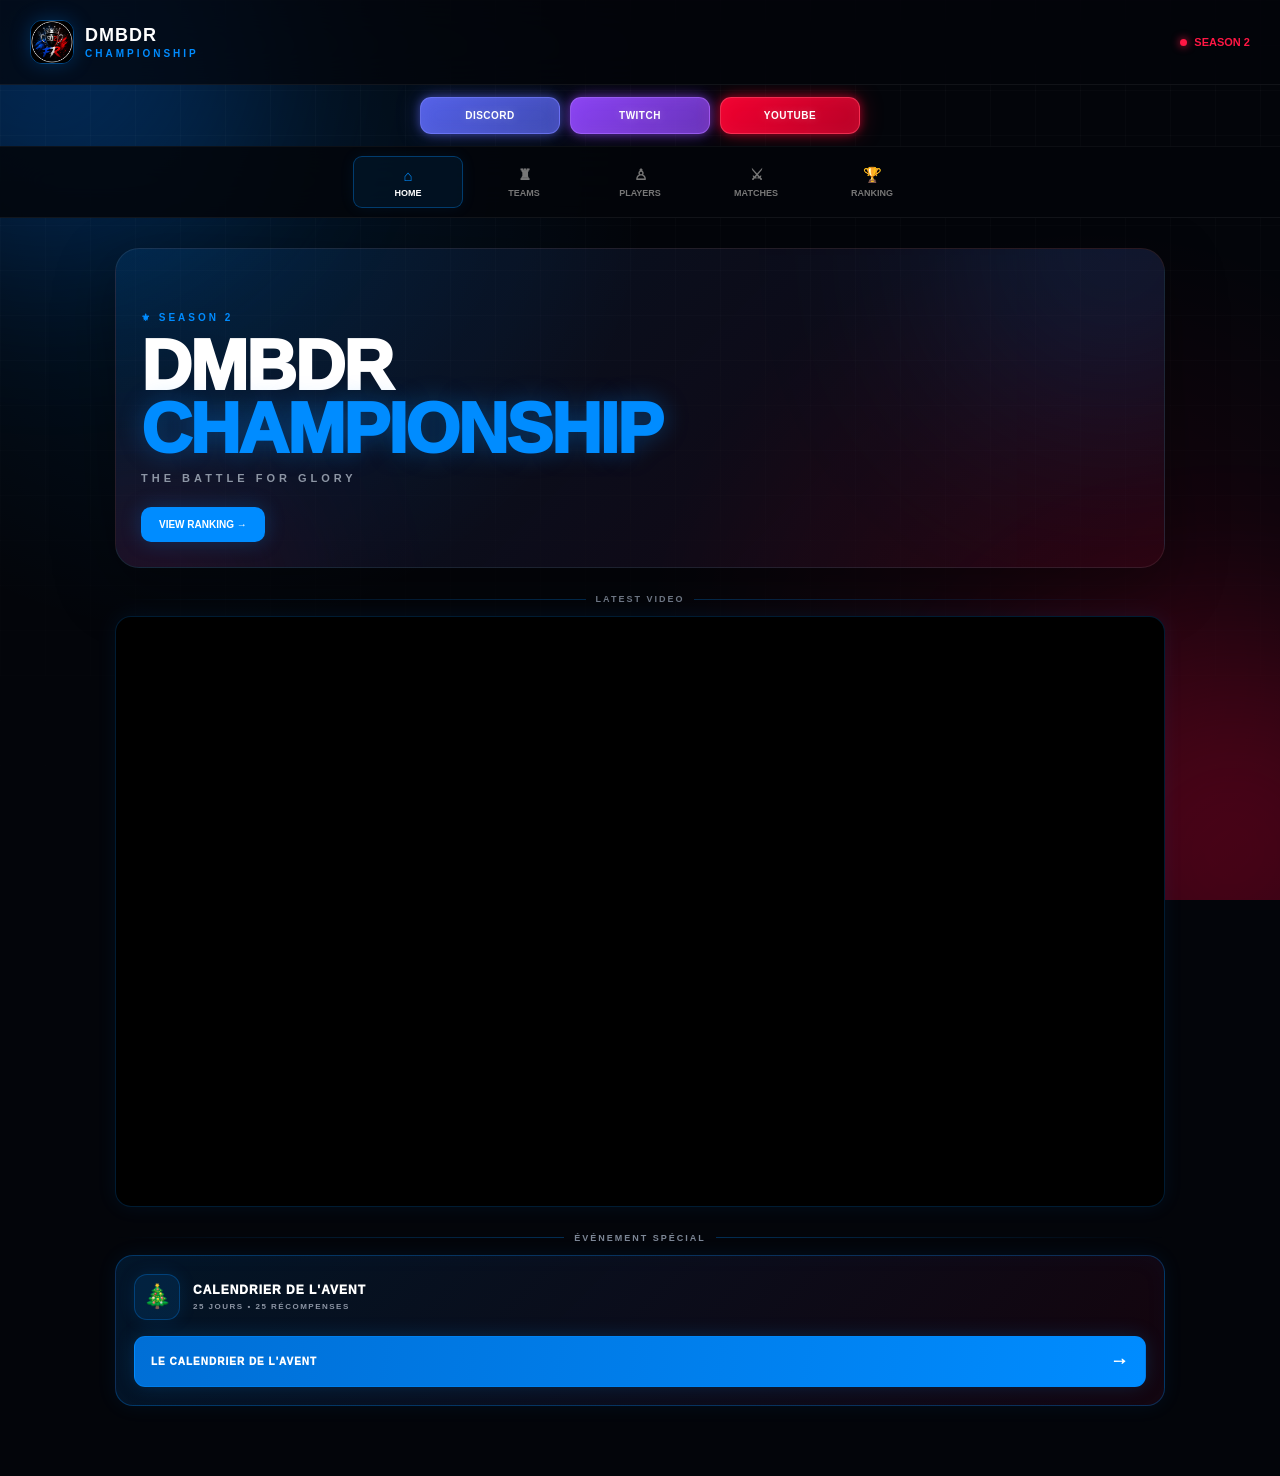
==== index.html @ d9596d16 "Update index.html" ====
<!DOCTYPE html>
<html lang="fr">
<head>
    <meta charset="UTF-8">
    <meta
        name="viewport"
        content="width=device-width,
        initial-scale=1.0,
        maximum-scale=1.0,
        user-scalable=no"
    >
    <title>DMBDR CHAMPIONSHIP - SEASON 2</title>
    <link rel="stylesheet" href="style.css">
</head>
<body>

    <!-- BACKGROUND -->

    <div class="background">
        <div class="glow glow-blue"></div>
        <div class="glow glow-red"></div>
        <div class="grid-background"></div>
    </div>

    <!-- HEADER -->

    <header class="header">

        <div class="brand">

            <img
                src="logo.jpg"
                class="brand-logo"
                alt="DMBDR"
            >

            <div>
                <div class="brand-title">
                    DMBDR
                </div>

                <div class="brand-subtitle">
                    CHAMPIONSHIP
                </div>
            </div>

        </div>

        <div class="season-status">
            <span class="status-dot"></span>
            SEASON 2
        </div>

    </header>

    <!-- SOCIAL -->

    <section class="social-bar">

        <button
            class="social discord"
            onclick="openLink('https://discord.gg/X2VwYnepAr')"
        >
            <span>DISCORD</span>
        </button>

        <button
            class="social twitch"
            onclick="openLink('https://m.twitch.tv/so2francechampionnat/home')"
        >
            <span>TWITCH</span>
        </button>

        <button
            class="social youtube"
            onclick="openLink('https://m.youtube.com/channel/UCypbT6QGPC0oARGa3n1XbRQ?ra=m')"
        >
            <span>YOUTUBE</span>
        </button>

    </section>

    <!-- NAVIGATION -->

    <nav class="navigation">

        <button
            class="nav-button active"
            onclick="showPage('home', this)"
        >
            <span>⌂</span>
            HOME
        </button>

        <button
            class="nav-button"
            onclick="showPage('teams', this)"
        >
            <span>♜</span>
            TEAMS
        </button>

        <button
            class="nav-button"
            onclick="showPage('players', this)"
        >
            <span>♙</span>
            PLAYERS
        </button>

        <button
            class="nav-button"
            onclick="showPage('matches', this)"
        >
            <span>⚔</span>
            MATCHES
        </button>

        <button
            class="nav-button"
            onclick="showPage('ranking', this)"
        >
            <span>🏆</span>
            RANKING
        </button>

    </nav>

    <main>

        <!-- HOME -->

        <section
            id="home"
            class="page active"
        >

            <div class="hero">

                <div class="hero-content">

                    <div class="hero-tag">
                        ⚜ SEASON 2
                    </div>

                    <h1>
                        DMBDR
                        <span>
                            CHAMPIONSHIP
                        </span>
                    </h1>

                    <p>
                        THE BATTLE FOR GLORY
                    </p>

                    <button
                        class="hero-button"
                        onclick="showPageById('ranking')"
                    >
                        VIEW RANKING
                        <span>→</span>
                    </button>

                </div>

            </div>

            <!-- LATEST VIDEO -->

            <div
                id="latestVideo"
                class="latest-video-section"
            ></div>

            <!-- CALENDRIER DE L'AVENT -->

<div class="section-title">
    <span></span>
    ÉVÉNEMENT SPÉCIAL
    <span></span>
</div>

<div class="calendar-entry">

    <div class="calendar-entry-info">

        <span class="calendar-entry-icon">🎄</span>

        <div>
            <strong>CALENDRIER DE L'AVENT</strong>
            <span>25 JOURS • 25 RÉCOMPENSES</span>
        </div>

    </div>

    <a
        href="calendrier.html"
        target="_blank"
        rel="noopener noreferrer"
        class="calendar-entry-button"
    >
        LE CALENDRIER DE L'AVENT
        <span>→</span>
    </a>

</div>

        </section>

        <!-- TEAMS -->

        <section
            id="teams"
            class="page"
        >

            <div class="page-header">

                <div>

                    <span class="page-kicker">
                        SEASON 2
                    </span>

                    <h2>
                        TEAMS
                    </h2>

                </div>

                <div
                    class="page-count"
                    id="teamPageCount"
                >
                    8
                </div>

            </div>

            <div
                id="teamList"
                class="content-list"
            ></div>

            <div
                id="teamDetails"
                class="team-details"
            ></div>

        </section>

        <!-- PLAYERS -->

        <section
            id="players"
            class="page"
        >

            <div class="page-header">

                <div>

                    <span class="page-kicker">
                        SEASON 2
                    </span>

                    <h2>
                        PLAYERS
                    </h2>

                </div>

                <div
                    class="page-count"
                    id="playerPageCount"
                >
                    0
                </div>

            </div>

            <div class="filter-bar">

                <button
                    class="filter active"
                    data-sort="leaderboard"
                >
                    LEADERBOARD
                </button>

                <button
                    class="filter"
                    data-sort="kd"
                >
                    KD
                </button>

                <button
                    class="filter"
                    data-sort="kills"
                >
                    KILLS
                </button>

                <button
                    class="filter"
                    data-sort="mvp"
                >
                    MVP
                </button>

            </div>

            <div
                id="playerList"
                class="content-list"
            ></div>

        </section>

        <!-- MATCHES -->

        <section
            id="matches"
            class="page"
        >

            <div class="page-header">

                <div>

                    <span class="page-kicker">
                        SEASON 2
                    </span>

                    <h2>
                        MATCHES
                    </h2>

                </div>

            </div>

            <div class="match-tabs">

                <button
                    class="match-tab active"
                    data-match-filter="all"
                >
                    ALL
                </button>

                <button
                    class="match-tab"
                    data-match-filter="played"
                >
                    PLAYED
                </button>

                <button
                    class="match-tab"
                    data-match-filter="upcoming"
                >
                    UPCOMING
                </button>

            </div>

            <div
                id="matchTeamList"
                class="match-team-list"
            ></div>

            <div
                id="matchTeamDetails"
                class="match-team-details"
            ></div>

            <div
                id="matchDetails"
                class="match-details"
            ></div>

        </section>

        <!-- RANKING -->

        <section
            id="ranking"
            class="page"
        >

            <div class="page-header">

                <div>

                    <span class="page-kicker">
                        SEASON 2
                    </span>

                    <h2>
                        TEAM RANKING
                    </h2>

                </div>

            </div>

            <div
                id="rankingList"
                class="content-list"
            ></div>

        </section>

    </main>

    <script src="app.js"></script>

</body>
</html>
---- style.css ----
*{
    box-sizing:border-box;
}


html{
    scroll-behavior:smooth;
}


body{
    margin:0;

    background:#03050a;

    color:white;

    font-family:
        Arial,
        Helvetica,
        sans-serif;

    overflow-x:hidden;
}


/* =========================
        BACKGROUND
========================= */

.background{
    position:fixed;

    inset:0;

    z-index:-10;

    overflow:hidden;

    background:
        radial-gradient(
            circle at 15% 20%,
            rgba(0,140,255,.12),
            transparent 35%
        ),

        radial-gradient(
            circle at 85% 75%,
            rgba(255,0,55,.10),
            transparent 35%
        ),

        #03050a;
}


.glow{
    position:absolute;

    width:400px;
    height:400px;

    border-radius:50%;

    filter:blur(100px);

    opacity:.25;

    animation:
        floatGlow
        12s
        infinite
        alternate
        ease-in-out;
}


.glow-blue{
    background:#0077ff;

    top:-150px;
    left:-150px;
}


.glow-red{
    background:#ff003c;

    bottom:-150px;
    right:-150px;

    animation-delay:-5s;
}


@keyframes floatGlow{

    0%{
        transform:
            translate(0,0)
            scale(1);
    }

    100%{
        transform:
            translate(120px,80px)
            scale(1.2);
    }

}


.grid-background{
    position:absolute;

    inset:0;

    background-image:
        linear-gradient(
            rgba(255,255,255,.025)
            1px,
            transparent 1px
        ),

        linear-gradient(
            90deg,
            rgba(255,255,255,.025)
            1px,
            transparent 1px
        );

    background-size:
        45px 45px;

    mask-image:
        linear-gradient(
            to bottom,
            black,
            transparent
        );
}


/* =========================
        HEADER
========================= */

.header{
    position:relative;

    display:flex;

    justify-content:space-between;

    align-items:center;

    padding:
        18px 16px;

    border-bottom:
        1px solid
        rgba(255,255,255,.06);

    background:
        rgba(3,5,10,.72);

    backdrop-filter:
        blur(18px);
}


.brand{
    display:flex;

    align-items:center;

    gap:11px;
}


.brand-logo{
    width:44px;
    height:44px;

    object-fit:cover;

    border-radius:12px;

    border:
        1px solid
        rgba(0,140,255,.45);

    box-shadow:
        0 0 20px
        rgba(0,140,255,.25);
}


.brand-title{
    font-size:18px;

    font-weight:900;

    letter-spacing:1px;
}


.brand-subtitle{
    margin-top:2px;

    color:#008cff;

    font-size:10px;

    font-weight:bold;

    letter-spacing:3px;
}


.season-status{
    display:flex;

    align-items:center;

    gap:7px;

    color:#ff1744;

    font-size:11px;

    font-weight:bold;
}


.status-dot{
    width:7px;
    height:7px;

    border-radius:50%;

    background:#ff1744;

    box-shadow:
        0 0 8px
        #ff1744;

    animation:
        pulse
        1.5s
        infinite;
}


@keyframes pulse{

    50%{
        opacity:.3;

        transform:
            scale(.7);
    }

}


/* =========================
        SOCIAL — V1 NEON
========================= */

.social-bar{
    display:flex;

    gap:10px;

    padding:
        12px 14px;

    overflow-x:auto;
}


/* =========================
        BASE
========================= */

.social{
    flex:1;

    min-width:95px;

    padding:
        12px 14px;

    border:
        1px solid
        rgba(255,255,255,.14);

    border-radius:11px;

    color:white;

    font-size:10px;

    font-weight:900;

    letter-spacing:.5px;

    cursor:pointer;

    transition:
        transform .25s ease,
        box-shadow .25s ease,
        border-color .25s ease;
}


.social span{

    text-shadow:
        0 0 8px
        rgba(255,255,255,.25);

}


/* =========================
        DISCORD
        BLEU / VIOLET
========================= */

.discord{

    background:
        linear-gradient(
            135deg,
            rgba(88,101,242,.95),
            rgba(88,101,242,.72)
        );

    border-color:
        rgba(120,130,255,.65);

    box-shadow:
        0 0 10px
        rgba(88,101,242,.55),

        0 0 25px
        rgba(88,101,242,.30),

        inset 0 0 15px
        rgba(140,150,255,.12);

}


.discord:hover{

    transform:
        translateY(-3px);

    border-color:
        rgba(140,150,255,.9);

    box-shadow:
        0 0 12px
        rgba(88,101,242,.8),

        0 0 30px
        rgba(88,101,242,.45),

        0 0 50px
        rgba(88,101,242,.18),

        inset 0 0 18px
        rgba(140,150,255,.18);

}


/* =========================
        TWITCH
        VIOLET
========================= */

.twitch{

    background:
        linear-gradient(
            135deg,
            rgba(145,70,255,.95),
            rgba(145,70,255,.72)
        );

    border-color:
        rgba(170,110,255,.65);

    box-shadow:
        0 0 10px
        rgba(145,70,255,.55),

        0 0 25px
        rgba(145,70,255,.30),

        inset 0 0 15px
        rgba(180,120,255,.12);

}


.twitch:hover{

    transform:
        translateY(-3px);

    border-color:
        rgba(190,140,255,.9);

    box-shadow:
        0 0 12px
        rgba(145,70,255,.8),

        0 0 30px
        rgba(145,70,255,.45),

        0 0 50px
        rgba(145,70,255,.18),

        inset 0 0 18px
        rgba(190,130,255,.18);

}


/* =========================
        YOUTUBE
        ROUGE
========================= */

.youtube{

    background:
        linear-gradient(
            135deg,
            rgba(255,0,51,.95),
            rgba(255,0,51,.72)
        );

    border-color:
        rgba(255,70,100,.65);

    box-shadow:
        0 0 10px
        rgba(255,0,51,.55),

        0 0 25px
        rgba(255,0,51,.30),

        inset 0 0 15px
        rgba(255,70,100,.12);

}


.youtube:hover{

    transform:
        translateY(-3px);

    border-color:
        rgba(255,100,125,.9);

    box-shadow:
        0 0 12px
        rgba(255,0,51,.85),

        0 0 30px
        rgba(255,0,51,.50),

        0 0 50px
        rgba(255,0,51,.20),

        inset 0 0 18px
        rgba(255,70,100,.18);

}


/* =========================
        MOBILE
========================= */

@media(max-width:480px){

    .social-bar{

        gap:8px;

        padding:
            12px 12px;

    }


    .social{

        min-width:95px;

        padding:
            11px 10px;

        font-size:9px;

    }

}


/* =========================
        MOBILE
========================= */

@media(max-width:480px){

    .social-bar{

        gap:9px;

        padding:
            12px 12px;

    }


    .social{

        min-width:100px;

        padding:
            12px 10px;

        font-size:9px;

    }

}


/* =========================
        NAVIGATION
========================= */

.navigation{
    position:sticky;

    top:0;

    z-index:50;

    display:flex;

    gap:6px;

    padding:
        9px 10px;

    overflow-x:auto;

    background:
        rgba(3,5,10,.85);

    backdrop-filter:
        blur(20px);

    border-top:
        1px solid
        rgba(255,255,255,.04);

    border-bottom:
        1px solid
        rgba(255,255,255,.06);
}


.nav-button{
    flex:1;

    min-width:70px;

    padding:
        9px 7px;

    border:
        1px solid transparent;

    border-radius:9px;

    background:transparent;

    color:#777;

    font-size:9px;

    font-weight:900;

    cursor:pointer;

    transition:.25s;
}


.nav-button span{
    display:block;

    margin-bottom:4px;

    font-size:15px;
}


.nav-button.active{
    color:white;

    border-color:
        rgba(0,140,255,.35);

    background:
        rgba(0,140,255,.09);

    box-shadow:
        0 0 15px
        rgba(0,140,255,.08);
}


.nav-button.active span{
    color:#008cff;
}


/* =========================
        PAGES
========================= */

main{
    width:100%;

    max-width:1100px;

    margin:auto;
}


.page{
    display:none;

    padding:
        18px 14px 50px;

    animation:
        pageIn
        .3s
        ease;
}


.page.active{
    display:block;
}


@keyframes pageIn{

    from{
        opacity:0;

        transform:
            translateY(8px);
    }

    to{
        opacity:1;

        transform:
            translateY(0);
    }

}


/* =========================
        HERO
========================= */

.hero{
    position:relative;

    min-height:320px;

    display:flex;

    align-items:flex-end;

    padding:25px;

    overflow:hidden;

    border:
        1px solid
        rgba(255,255,255,.08);

    border-radius:24px;

    background:
        linear-gradient(
            135deg,
            rgba(0,140,255,.12),
            rgba(255,0,51,.08)
        );

    box-shadow:
        0 20px 60px
        rgba(0,0,0,.35);
}


.hero:before{
    content:"";

    position:absolute;

    width:300px;
    height:300px;

    top:-150px;
    right:-100px;

    border-radius:50%;

    background:#008cff;

    filter:blur(120px);

    opacity:.2;
}


.hero:after{
    content:"";

    position:absolute;

    width:220px;
    height:220px;

    bottom:-150px;
    left:-80px;

    border-radius:50%;

    background:#ff003c;

    filter:blur(100px);

    opacity:.2;
}


.hero-content{
    position:relative;

    z-index:2;
}


.hero-tag{
    color:#008cff;

    font-size:10px;

    font-weight:900;

    letter-spacing:3px;
}


.hero h1{
    margin:
        12px 0 4px;

    font-size:
        clamp(
            34px,
            10vw,
            70px
        );

    line-height:.9;

    font-weight:1000;

    letter-spacing:-2px;
}


.hero h1 span{
    display:block;

    color:#008cff;

    text-shadow:
        0 0 25px
        rgba(0,140,255,.35);
}


.hero p{
    color:#8d96a5;

    font-size:11px;

    font-weight:bold;

    letter-spacing:4px;
}


.hero-button{
    margin-top:12px;

    padding:
        12px 18px;

    border:none;

    border-radius:10px;

    background:#008cff;

    color:white;

    font-size:10px;

    font-weight:900;

    cursor:pointer;

    box-shadow:
        0 0 20px
        rgba(0,140,255,.25);

    transition:.25s;
}


.hero-button:hover{
    transform:
        translateY(-2px);
}


/* =========================
        TITLES
========================= */

.section-title{
    display:flex;

    align-items:center;

    gap:10px;

    margin:
        26px 0 12px;

    color:#7d8796;

    font-size:9px;

    font-weight:900;

    letter-spacing:2px;
}


.section-title span{
    height:1px;

    flex:1;

    background:
        linear-gradient(
            90deg,
            transparent,
            rgba(0,140,255,.3)
        );
}


/* =========================
        OVERVIEW
========================= */

.overview-grid{
    display:grid;

    grid-template-columns:
        repeat(2,1fr);

    gap:9px;
}


.stat-card{
    position:relative;

    padding:16px;

    overflow:hidden;

    border:
        1px solid
        rgba(255,255,255,.07);

    border-radius:14px;

    background:
        rgba(255,255,255,.025);

    backdrop-filter:
        blur(10px);
}


.stat-card:after{
    content:"";

    position:absolute;

    width:80px;
    height:80px;

    right:-40px;
    bottom:-40px;

    border-radius:50%;

    background:#008cff;

    filter:blur(35px);

    opacity:.12;
}


.stat-icon{
    color:#008cff;

    font-size:18px;
}


.stat-value{
    margin-top:8px;

    font-size:26px;

    font-weight:1000;
}


.stat-label{
    margin-top:2px;

    color:#6f7783;

    font-size:8px;

    font-weight:bold;

    letter-spacing:2px;
}


/* =========================
        EMPTY
========================= */

.empty-card{
    padding:
        35px 20px;

    text-align:center;

    border:
        1px solid
        rgba(255,255,255,.06);

    border-radius:16px;

    background:
        rgba(255,255,255,.025);

    color:#737b88;
}


.empty-icon{
    margin-bottom:10px;

    color:#008cff;

    font-size:30px;
}


.empty-card strong{
    display:block;

    color:white;

    font-size:12px;
}


.empty-card p{
    margin:7px 0 0;

    font-size:10px;
}


/* =========================
        PAGE HEADER
========================= */

.page-header{
    display:flex;

    align-items:flex-end;

    justify-content:space-between;

    margin-bottom:18px;
}


.page-kicker{
    color:#008cff;

    font-size:9px;

    font-weight:bold;

    letter-spacing:3px;
}


.page-header h2{
    margin:
        5px 0 0;

    font-size:28px;

    font-weight:1000;
}


.page-count{
    color:#008cff;

    font-size:25px;

    font-weight:1000;
}


/* =========================
        FILTERS
========================= */

.filter-bar,
.match-tabs{
    display:flex;

    gap:7px;

    margin-bottom:15px;

    overflow-x:auto;
}


.filter,
.match-tab{
    padding:
        9px 13px;

    border:
        1px solid
        rgba(255,255,255,.08);

    border-radius:9px;

    background:
        rgba(255,255,255,.03);

    color:#777;

    font-size:9px;

    font-weight:900;

    white-space:nowrap;

    cursor:pointer;
}


.filter.active,
.match-tab.active{
    color:white;

    border-color:
        rgba(0,140,255,.4);

    background:
        rgba(0,140,255,.1);
}


/* =========================
        TEAM CARDS
========================= */

.team-card{
    display:flex;

    align-items:center;

    gap:14px;

    margin-bottom:10px;

    padding:13px;

    border:
        1px solid
        rgba(255,255,255,.07);

    border-radius:15px;

    background:
        rgba(255,255,255,.025);

    backdrop-filter:
        blur(10px);

    transition:.25s;
}


.team-card:hover{
    transform:
        translateY(-2px);

    border-color:
        rgba(0,140,255,.35);

    box-shadow:
        0 0 20px
        rgba(0,140,255,.08);
}


.team-card-logo{
    width:52px;
    height:52px;

    flex-shrink:0;

    display:flex;

    align-items:center;

    justify-content:center;

    overflow:hidden;

    border-radius:14px;

    background:
        rgba(0,140,255,.08);

    border:
        1px solid
        rgba(0,140,255,.2);
}


.team-card-logo img{
    width:100%;
    height:100%;

    object-fit:cover;
}


.team-card-info{
    flex:1;

    min-width:0;
}


.team-card-name{
    font-size:15px;

    font-weight:900;

    white-space:nowrap;

    overflow:hidden;

    text-overflow:ellipsis;
}


.team-card-players{
    margin-top:4px;

    color:#737b88;

    font-size:8px;

    font-weight:bold;

    letter-spacing:1.5px;
}


/*
    IMPORTANT :

    Aucun point ici.
*/


/* =========================
        TEAM DETAILS
========================= */

.team-details{
    display:none;
}


.team-details.active{
    display:block;

    animation:
        pageIn
        .3s
        ease;
}


/* BACK */

.back-button{
    margin-bottom:15px;

    padding:
        10px 14px;

    border:
        1px solid
        rgba(0,140,255,.25);

    border-radius:9px;

    background:
        rgba(0,140,255,.06);

    color:#008cff;

    font-size:9px;

    font-weight:900;

    cursor:pointer;

    transition:.25s;
}


.back-button:hover{
    background:
        rgba(0,140,255,.12);
}


/* TEAM HERO */

.team-hero-card{
    display:flex;

    align-items:center;

    gap:18px;

    padding:22px;

    border:
        1px solid
        rgba(0,140,255,.18);

    border-radius:20px;

    background:
        linear-gradient(
            135deg,
            rgba(0,140,255,.10),
            rgba(255,255,255,.025)
        );

    box-shadow:
        0 20px 50px
        rgba(0,0,0,.25);
}


.team-hero-logo{
    width:82px;
    height:82px;

    flex-shrink:0;

    overflow:hidden;

    border-radius:20px;

    border:
        2px solid
        rgba(0,140,255,.3);

    box-shadow:
        0 0 25px
        rgba(0,140,255,.18);
}


.team-hero-logo img{
    width:100%;
    height:100%;

    object-fit:cover;
}


.team-hero-name span{
    color:#008cff;

    font-size:8px;

    font-weight:bold;

    letter-spacing:3px;
}


.team-hero-name h2{
    margin:
        5px 0 0;

    font-size:25px;

    font-weight:1000;
}


/* TEAM POSITION */

.team-position{
    display:grid;

    grid-template-columns:
        repeat(3,1fr);

    gap:8px;

    margin-top:10px;
}


.team-position > div{
    padding:
        14px 8px;

    text-align:center;

    border:
        1px solid
        rgba(255,255,255,.06);

    border-radius:13px;

    background:
        rgba(255,255,255,.025);
}


.team-position span{
    display:block;

    color:#737b88;

    font-size:7px;

    font-weight:bold;

    letter-spacing:1.5px;
}


.team-position strong{
    display:block;

    margin-top:6px;

    color:#008cff;

    font-size:20px;

    font-weight:1000;
}


/* RECORD */

.team-record-grid{
    display:grid;

    grid-template-columns:
        repeat(2,1fr);

    gap:8px;

    margin-top:8px;
}


.team-record{
    padding:14px;

    border:
        1px solid
        rgba(255,255,255,.06);

    border-radius:13px;

    background:
        rgba(255,255,255,.025);
}


.team-record span{
    color:#737b88;

    font-size:7px;

    font-weight:bold;

    letter-spacing:1.5px;
}


.team-record strong{
    display:block;

    margin-top:5px;

    font-size:19px;
}


/* ROSTER */

.roster-list{
    display:flex;

    flex-direction:column;

    gap:8px;
}


.roster-player{
    display:flex;

    align-items:center;

    gap:12px;

    padding:12px;

    border:
        1px solid
        rgba(255,255,255,.06);

    border-radius:13px;

    background:
        rgba(255,255,255,.025);
}


.roster-number{
    width:25px;

    color:#008cff;

    font-size:12px;

    font-weight:1000;

    text-align:center;
}


.roster-info{
    flex:1;
}


.roster-info strong{
    display:block;

    font-size:12px;
}


.roster-info span{
    display:block;

    margin-top:4px;

    color:#737b88;

    font-size:8px;
}


.roster-kd{
    color:#00ff88;

    font-size:13px;

    font-weight:1000;

    text-align:right;
}


.roster-kd span{
    display:block;

    color:#737b88;

    font-size:6px;

    letter-spacing:1px;
}


/* =========================
        PLAYER CARDS
========================= */

.player-card{
    display:flex;

    align-items:center;

    gap:12px;

    padding:13px;

    margin-bottom:9px;

    border:
        1px solid
        rgba(255,255,255,.07);

    border-radius:14px;

    background:
        rgba(255,255,255,.025);

    transition:.25s;
}


/* =========================
        PLAYER RANKING BORDER
========================= */

.player-card:has(.player-rank-first){

    border-color:
        rgba(255,215,0,.55);

    box-shadow:
        inset 0 0 20px
        rgba(255,215,0,.05),

        0 0 12px
        rgba(255,215,0,.08);

}


.player-card:has(.player-rank-second){

    border-color:
        rgba(192,192,192,.50);

    box-shadow:
        inset 0 0 20px
        rgba(192,192,192,.04),

        0 0 12px
        rgba(192,192,192,.06);

}


.player-card:has(.player-rank-third){

    border-color:
        rgba(205,127,50,.55);

    box-shadow:
        inset 0 0 20px
        rgba(205,127,50,.05),

        0 0 12px
        rgba(205,127,50,.08);

}


.player-card:has(.player-rank-normal){

    border-color:
        rgba(0,140,255,.28);

}


.player-card:has(.player-rank-last){

    border-color:
        rgba(255,23,68,.55);

    box-shadow:
        inset 0 0 20px
        rgba(255,23,68,.05),

        0 0 12px
        rgba(255,23,68,.08);

}


.player-card:hover{
    transform:
        translateY(-2px);

    border-color:
        rgba(0,140,255,.35);
}


.player-rank{
    width:30px;

    color:#008cff;

    font-size:16px;

    font-weight:1000;

    text-align:center;
}

/* =========================
        PLAYER RANK COLORS
========================= */

.player-rank-first{

    color:#ffd700;

    text-shadow:
        0 0 12px
        rgba(255,215,0,.35);

}


.player-rank-second{

    color:#c0c0c0;

    text-shadow:
        0 0 12px
        rgba(192,192,192,.30);

}


.player-rank-third{

    color:#cd7f32;

    text-shadow:
        0 0 12px
        rgba(205,127,50,.30);

}


.player-rank-normal{

    color:#008cff;

}


.player-rank-last{

    color:#ff1744;

    text-shadow:
        0 0 12px
        rgba(255,23,68,.30);

}

/* =========================
        PLAYER TEAM LOGO
========================= */

.player-team-logo{

    width:42px;
    height:42px;

    flex-shrink:0;

    display:flex;

    align-items:center;

    justify-content:center;

    overflow:hidden;

    border-radius:11px;

    background:
        rgba(0,140,255,.06);

    border:
        1px solid
        rgba(255,255,255,.08);

}


.player-team-logo img{

    width:100%;
    height:100%;

    object-fit:cover;

}


.player-team-logo-empty{

    color:#737b88;

    font-size:12px;

    font-weight:900;

}

.player-info{
    flex:1;

    min-width:0;
}


.player-name{
    font-size:13px;

    font-weight:900;
}


.player-team{
    margin-top:4px;

    color:#737b88;

    font-size:8px;

    font-weight:bold;

    letter-spacing:1px;
}


.player-stats{
    display:flex;

    flex-direction:column;

    align-items:flex-end;

    gap:3px;

    color:#737b88;

    font-size:8px;

    font-weight:bold;
}


.player-stats strong{
    font-size:11px;
}


.kd-good{
    color:#00ff88;
}


.kd-mid{
    color:#ffb300;
}


.kd-bad{
    color:#ff1744;
}


/* =========================
        RANKING
========================= */

.podium{
    display:flex;

    align-items:flex-end;

    justify-content:center;

    gap:7px;

    min-height:240px;

    margin-bottom:20px;
}


.podium-place{
    flex:1;

    display:flex;

    flex-direction:column;

    align-items:center;

    justify-content:flex-end;

    padding:
        12px 5px;

    border-radius:
        14px 14px 4px 4px;

    border:
        1px solid
        rgba(255,255,255,.08);

    background:
        rgba(255,255,255,.025);
}


.podium-place.first{
    min-height:210px;

    border-color:
        rgba(255,215,0,.25);

    background:
        rgba(255,215,0,.06);
}


.podium-place.second{
    min-height:165px;
}


.podium-place.third{
    min-height:135px;
}


.podium-rank{
    font-size:30px;

    font-weight:1000;
}


.first .podium-rank{
    color:gold;
}


.second .podium-rank{
    color:silver;
}


.third .podium-rank{
    color:#cd7f32;
}


.podium-crown{
    margin-bottom:5px;

    font-size:22px;
}


.podium-team{
    margin-top:8px;

    font-size:10px;

    font-weight:900;

    text-align:center;
}


.podium-points{
    margin-top:5px;

    color:#7c8490;

    font-size:8px;

    font-weight:bold;
}


/* =========================
        RANKING V1
========================= */

.ranking-card{

    display:flex;

    align-items:center;

    gap:14px;

    margin-bottom:9px;

    padding:15px 14px;

    min-height:78px;

    border:
        1px solid
        rgba(255,255,255,.07);

    border-radius:15px;

    background:
        rgba(255,255,255,.025);

    transition:.25s;

}


.ranking-card:hover{

    transform:
        translateY(-2px);

    border-color:
        rgba(0,140,255,.35);

}


/* POSITION */

.ranking-position{

    width:32px;

    flex-shrink:0;

    color:#008cff;

    font-size:15px;

    font-weight:1000;

    text-align:center;

}


/* LOGO */

.ranking-logo{

    width:52px;

    height:52px;

    flex-shrink:0;

    border-radius:13px;

    object-fit:cover;

}


/* TEAM */

.ranking-team{

    flex:1;

    min-width:0;

}


.ranking-team strong{

    display:block;

    overflow:hidden;

    text-overflow:ellipsis;

    white-space:nowrap;

    color:white;

    font-size:15px;

    font-weight:1000;

}


/* STATS À DROITE */

.ranking-stats{

    display:flex;

    align-items:center;

    justify-content:flex-end;

    gap:8px;

    flex-shrink:0;

    white-space:nowrap;

}


.ranking-stats strong{

    color:#008cff;

    font-size:16px;

    font-weight:1000;

}


.ranking-stats span{

    color:#008cff;

    font-size:14px;

    font-weight:1000;

}


/* =========================
        PODIUM COLORS
========================= */

.rank-first{

    border-left:
        4px solid
        #ffd700;

    box-shadow:
        inset
        0 0 20px
        rgba(255,215,0,.035);

}


.rank-first
.ranking-position{

    color:#008cff;

}


.rank-first
.ranking-stats strong,
.rank-first
.ranking-stats span{

    color:#ffd700;

}


.rank-second{

    border-left:
        4px solid
        #c0c0c0;

}


.rank-second
.ranking-stats strong,
.rank-second
.ranking-stats span{

    color:#c0c0c0;

}


.rank-third{

    border-left:
        4px solid
        #cd7f32;

}


.rank-third
.ranking-stats strong,
.rank-third
.ranking-stats span{

    color:#cd7f32;

}


.rank-normal{

    border-left:
        3px solid
        rgba(0,140,255,.35);

}


/* =========================
        MOBILE RANKING
========================= */

@media(max-width:480px){

    .ranking-card{

        gap:10px;

        padding:13px 10px;

        min-height:70px;

    }


    .ranking-position{

        width:27px;

        font-size:14px;

    }


    .ranking-logo{

        width:48px;

        height:48px;

        border-radius:12px;

    }


    .ranking-team strong{

        font-size:14px;

    }


    .ranking-stats{

        gap:4px;

        flex-direction:column;

        align-items:flex-end;

    }


    .ranking-stats strong{

        font-size:15px;

    }


    .ranking-stats span{

        font-size:11px;

    }

}


.rank-first{
    border-left:
        4px solid gold;
}


.rank-second{
    border-left:
        4px solid silver;
}


.rank-third{
    border-left:
        4px solid #cd7f32;
}


.rank-normal{
    border-left:
        3px solid
        rgba(0,140,255,.35);
}


/* =========================
        STATS
========================= */

.stats-dashboard{
    display:grid;

    grid-template-columns:
        repeat(2,1fr);

    gap:10px;
}


.big-stat{
    padding:20px;

    border:
        1px solid
        rgba(255,255,255,.07);

    border-radius:15px;

    background:
        rgba(255,255,255,.025);
}


.big-stat span{
    color:#737b88;

    font-size:8px;

    font-weight:bold;

    letter-spacing:2px;
}


.big-stat strong{
    display:block;

    margin-top:10px;

    color:#008cff;

    font-size:22px;
}


/* =========================
        DESKTOP
========================= */

@media(min-width:700px){

    .header{
        padding:
            20px 30px;
    }


    .social-bar{
        justify-content:center;
    }


    .social{
        flex:none;

        min-width:140px;
    }


    .navigation{
        justify-content:center;
    }


    .nav-button{
        flex:none;

        min-width:110px;
    }


    .page{
        padding:
            30px 25px 70px;
    }


    .overview-grid{
        grid-template-columns:
            repeat(4,1fr);
    }


    .stats-dashboard{
        grid-template-columns:
            repeat(4,1fr);
    }

}

/* =========================
        TEAM PROFILE V2
========================= */

.rd-positive{
    color:#00ff88 !important;
}

.rd-negative{
    color:#ff1744 !important;
}


.rounds-win strong{
    color:#00ff88;
}


.rounds-loss strong{
    color:#ff1744;
}


.team-match-history{
    margin-top:5px;
}


/* =========================
        ROSTER HOVER
========================= */

.roster-player{
    transition:.25s;
}


.roster-player:hover{
    transform:translateX(3px);

    border-color:
        rgba(0,140,255,.3);

    background:
        rgba(0,140,255,.035);
}


/* =========================
        TEAM PROFILE MOBILE
========================= */

@media(max-width:480px){

    .team-hero-card{
        padding:18px;
    }


    .team-hero-logo{
        width:70px;
        height:70px;
    }


    .team-hero-name h2{
        font-size:21px;
    }


    .team-position strong{
        font-size:18px;
    }


    .roster-player{
        padding:11px 9px;
    }

}

/* =========================
        MATCH HISTORY
========================= */

.match-history-card{
    padding:14px;

    margin-bottom:9px;

    border:1px solid
        rgba(255,255,255,.07);

    border-radius:15px;

    background:
        rgba(255,255,255,.025);

    transition:.25s;
}


.match-history-card:hover{
    transform:translateY(-2px);
}


.history-win{
    border-left:4px solid #00ff88;

    box-shadow:
        inset 0 0 20px
        rgba(0,255,136,.035);
}


.history-loss{
    border-left:4px solid #ff1744;

    box-shadow:
        inset 0 0 20px
        rgba(255,23,68,.035);
}


.history-top{
    display:flex;

    justify-content:space-between;

    align-items:center;

    margin-bottom:13px;

    color:#737b88;

    font-size:8px;

    font-weight:bold;

    letter-spacing:1px;
}


.history-result-win{
    color:#00ff88;
}


.history-result-loss{
    color:#ff1744;
}


.history-versus{
    display:grid;

    grid-template-columns:
        1fr auto 1fr;

    align-items:center;

    gap:8px;

    text-align:center;
}


.history-versus > div{
    display:flex;

    flex-direction:column;

    align-items:center;

    gap:6px;

    min-width:0;
}


.history-versus img{
    width:42px;
    height:42px;

    border-radius:11px;

    object-fit:cover;
}


.history-versus span{
    max-width:100%;

    overflow:hidden;

    text-overflow:ellipsis;

    white-space:nowrap;

    font-size:9px;

    font-weight:900;
}


.history-versus > strong{
    font-size:22px;

    font-weight:1000;

    white-space:nowrap;
}


/* =========================
        HISTORY SCORE COLORS
========================= */

.history-win .history-versus > strong{
    color:#00ff88;

    text-shadow:
        0 0 12px
        rgba(0,255,136,.20);
}


.history-loss .history-versus > strong{
    color:#ff1744;

    text-shadow:
        0 0 12px
        rgba(255,23,68,.20);
}

.history-mvp{
    display:flex;

    align-items:center;

    flex-wrap:wrap;

    gap:6px;

    margin-top:13px;

    padding-top:10px;

    border-top:
        1px solid
        rgba(255,255,255,.06);

    color:#737b88;

    font-size:8px;

    font-weight:bold;
}


.history-mvp strong{
    color:#ffd700;

    font-size:10px;
}


.history-mvp span{
    width:100%;

    color:#737b88;

    font-size:8px;
}


@media(max-width:480px){

    .history-versus img{
        width:36px;
        height:36px;
    }


    .history-versus > strong{
        font-size:19px;
    }

}

/* =========================
        MATCH DETAILS
========================= */

.match-details{
    display:none;
}


.match-details.active{
    display:block;

    animation:
        pageIn
        .3s
        ease;
}


/* =========================
        MATCH HEADER
========================= */

.match-detail-header{
    display:flex;

    justify-content:space-between;

    align-items:center;

    margin-bottom:18px;

    padding:12px 15px;

    border:
        1px solid
        rgba(255,255,255,.07);

    border-radius:12px;

    background:
        rgba(255,255,255,.025);
}


.match-detail-header span{
    color:#008cff;

    font-size:11px;

    font-weight:1000;

    letter-spacing:2px;
}


.match-detail-header strong{
    padding:6px 10px;

    border:
        1px solid
        rgba(0,255,136,.3);

    border-radius:7px;

    color:#00ff88;

    background:
        rgba(0,255,136,.06);

    font-size:8px;

    letter-spacing:1px;
}


/* =========================
        SCOREBOARD
========================= */

.match-detail-scoreboard{
    display:grid;

    grid-template-columns:
        1fr
        auto
        1fr;

    align-items:center;

    gap:15px;

    padding:25px 18px;

    border:
        1px solid
        rgba(255,255,255,.08);

    border-radius:20px;

    background:
        linear-gradient(
            135deg,
            rgba(0,140,255,.08),
            rgba(255,0,51,.06)
        );

    box-shadow:
        0 20px 60px
        rgba(0,0,0,.35);
}


/* =========================
        MATCH TEAMS
========================= */

.match-detail-team{
    display:flex;

    flex-direction:column;

    align-items:center;

    justify-content:center;

    gap:10px;

    min-width:0;

    text-align:center;

    opacity:.65;

    transition:.25s;
}


.match-detail-team.match-winner{
    opacity:1;
}


.match-detail-team img{
    width:95px;

    height:95px;

    max-width:95px;

    max-height:95px;

    object-fit:contain;

    border-radius:16px;

    border:
        1px solid
        rgba(255,255,255,.08);

    background:
        rgba(0,0,0,.25);

    padding:8px;
}


.match-detail-team.match-winner img{
    border-color:
        rgba(0,255,136,.35);

    box-shadow:
        0 0 25px
        rgba(0,255,136,.15);
}


.match-detail-team strong{
    max-width:130px;

    overflow:hidden;

    text-overflow:ellipsis;

    white-space:nowrap;

    font-size:13px;

    font-weight:1000;
}


.match-detail-team.match-winner strong{
    color:#00ff88;
}


/* =========================
        MATCH SCORE
========================= */

.match-detail-score{
    display:flex;

    align-items:center;

    justify-content:center;

    gap:10px;
}


.match-detail-score span{
    font-size:52px;

    line-height:1;

    font-weight:1000;
}


.match-detail-score .history-score-win{
    color:#00ff88;

    text-shadow:
        0 0 20px
        rgba(0,255,136,.25);
}


.match-detail-score .history-score-loss{
    color:#ff1744;

    text-shadow:
        0 0 20px
        rgba(255,23,68,.25);
}


.match-detail-score b{
    color:#737b88;

    font-size:28px;
}


/* =========================
        MATCH RESULT
========================= */

.match-result{
    margin-top:10px;

    padding:10px;

    text-align:center;

    color:#00ff88;

    font-size:11px;

    font-weight:1000;

    letter-spacing:2px;
}


/* =========================
        MVP
========================= */

.match-mvp-card{
    margin-top:15px;

    padding:18px;

    text-align:center;

    border:
        1px solid
        rgba(255,215,0,.25);

    border-radius:16px;

    background:
        rgba(255,215,0,.035);

    box-shadow:
        inset 0 0 25px
        rgba(255,215,0,.025);
}


.match-mvp-title{
    margin-bottom:8px;

    color:#ffd700;

    font-size:9px;

    font-weight:1000;

    letter-spacing:2px;
}


.match-mvp-card > strong{
    display:block;

    color:white;

    font-size:18px;

    font-weight:1000;
}


.match-mvp-card > div:last-child{
    margin-top:8px;

    color:#737b88;

    font-size:9px;

    font-weight:bold;
}


.match-mvp-card > div:last-child span{
    margin-left:8px;

    color:#ffd700;

    font-weight:1000;
}


/* =========================
        PLAYER STATS
========================= */

.match-player-columns{
    display:grid;

    grid-template-columns:
        repeat(2,1fr);

    gap:10px;
}


.match-player-team{
    overflow:hidden;

    border:
        1px solid
        rgba(255,255,255,.07);

    border-radius:15px;

    background:
        rgba(255,255,255,.025);

    transition:.25s;
}


/* =========================
        WIN / LOSS
========================= */

.match-player-team-win{

    border-color:
        rgba(0,255,136,.30) !important;

    box-shadow:
        inset 0 0 25px
        rgba(0,255,136,.035);

}


.match-player-team-loss{

    border-color:
        rgba(255,23,68,.30) !important;

    box-shadow:
        inset 0 0 25px
        rgba(255,23,68,.035);

}


/* =========================
        TEAM TITLE
========================= */

.match-player-team-title{
    padding:12px;

    border-bottom:
        1px solid
        rgba(255,255,255,.06);

    color:white;

    font-size:10px;

    font-weight:1000;

    letter-spacing:1px;
}


.match-player-team-win
.match-player-team-title{

    color:#00ff88 !important;

}


.match-player-team-loss
.match-player-team-title{

    color:#ff1744 !important;

}


/* =========================
        PLAYER CARD
========================= */

.match-player-card{
    display:flex;

    align-items:center;

    justify-content:space-between;

    gap:10px;

    padding:12px;

    border-bottom:
        1px solid
        rgba(255,255,255,.045);
}


.match-player-card:last-child{
    border-bottom:none;
}


.match-player-card > div{
    min-width:0;
}


.match-player-card > div strong{
    display:block;

    overflow:hidden;

    text-overflow:ellipsis;

    white-space:nowrap;

    font-size:11px;

    font-weight:900;
}


.match-player-card > div span{
    display:block;

    margin-top:4px;

    color:#737b88;

    font-size:8px;

    font-weight:bold;
}


.match-player-card > strong{
    min-width:45px;

    text-align:right;

    font-size:13px;

    font-weight:1000;
}


.match-player-card small{
    display:block;

    margin-top:2px;

    color:#737b88;

    font-size:6px;

    letter-spacing:1px;
}


/* =========================
        MATCH MOBILE
========================= */

@media(max-width:600px){

    .match-detail-scoreboard{
        grid-template-columns:
            1fr
            auto
            1fr;

        gap:6px;

        padding:18px 8px;
    }


    .match-detail-team img{
        width:65px;

        height:65px;

        max-width:65px;

        max-height:65px;

        padding:5px;

        border-radius:12px;
    }


    .match-detail-team strong{
        max-width:95px;

        font-size:10px;
    }


    .match-detail-score{
        gap:5px;
    }


    .match-detail-score span{
        font-size:36px;
    }


    .match-detail-score b{
        font-size:20px;
    }


    .match-player-columns{
        grid-template-columns:1fr;
    }


    .match-mvp-card{
        padding:15px;
    }

}

/* =========================
        HISTORY SCORE
========================= */

.history-score{
    display:flex;

    align-items:center;

    justify-content:center;

    gap:5px;

    font-size:22px;

    font-weight:1000;
}


.history-score-win{
    color:#00ff88;

    text-shadow:
        0 0 12px
        rgba(0,255,136,.25);
}


.history-score-loss{
    color:#ff1744;

    text-shadow:
        0 0 12px
        rgba(255,23,68,.25);
}


.history-score b{
    color:#737b88;

    font-weight:900;
}

/* =========================
        MATCHES V2
========================= */

.match-team-list{
    display:flex;

    flex-direction:column;

    gap:9px;
}


/* =========================
        TEAM MATCH CARD
========================= */

.match-team-card{

    display:flex;

    align-items:center;

    gap:13px;

    padding:13px;

    border:
        1px solid
        rgba(255,255,255,.07);

    border-radius:15px;

    background:
        rgba(255,255,255,.025);

    transition:.25s;

}


.match-team-card:hover{

    transform:
        translateY(-2px);

    border-color:
        rgba(0,140,255,.35);

    box-shadow:
        0 0 20px
        rgba(0,140,255,.08);

}


/* =========================
        TEAM LOGO
========================= */

.match-team-logo{

    width:52px;

    height:52px;

    flex-shrink:0;

    display:flex;

    align-items:center;

    justify-content:center;

    overflow:hidden;

    border-radius:14px;

    background:
        rgba(0,140,255,.07);

    border:
        1px solid
        rgba(0,140,255,.22);

}


.match-team-logo img{

    width:100%;

    height:100%;

    object-fit:cover;

}


/* =========================
        TEAM INFO
========================= */

.match-team-info{

    flex:1;

    min-width:0;

}


.match-team-info strong{

    display:block;

    overflow:hidden;

    text-overflow:ellipsis;

    white-space:nowrap;

    font-size:14px;

    font-weight:1000;

}


.match-team-info span{

    display:block;

    margin-top:4px;

    color:#737b88;

    font-size:8px;

    font-weight:bold;

    letter-spacing:1px;

}


/* =========================
        TEAM MATCH STATUS
========================= */

.match-team-status{

    display:flex;

    flex-direction:column;

    align-items:flex-end;

    gap:4px;

    flex-shrink:0;

}


.match-team-played{

    color:#00ff88;

    font-size:7px;

    font-weight:900;

}


.match-team-upcoming{

    color:#ffb300;

    font-size:7px;

    font-weight:900;

}


/* =========================
        TEAM MATCH DETAILS
========================= */

.match-team-details{

    display:none;

}


.match-team-details.active{

    display:block;

    animation:
        pageIn
        .3s
        ease;

}


/* =========================
        TEAM MATCH PROFILE
========================= */

.match-team-profile{

    display:flex;

    align-items:center;

    gap:16px;

    padding:20px;

    margin-bottom:10px;

    border:
        1px solid
        rgba(0,140,255,.18);

    border-radius:18px;

    background:
        linear-gradient(
            135deg,
            rgba(0,140,255,.10),
            rgba(255,255,255,.025)
        );

}


.match-team-profile-logo{

    width:70px;

    height:70px;

    flex-shrink:0;

    overflow:hidden;

    border-radius:17px;

    border:
        2px solid
        rgba(0,140,255,.30);

    box-shadow:
        0 0 25px
        rgba(0,140,255,.15);

}


.match-team-profile-logo img{

    width:100%;

    height:100%;

    object-fit:cover;

}


.match-team-profile span{

    color:#008cff;

    font-size:8px;

    font-weight:bold;

    letter-spacing:3px;

}


.match-team-profile h2{

    margin:
        5px 0 0;

    font-size:23px;

    font-weight:1000;

}


/* =========================
        FILTER INFO
========================= */

.match-team-filter-info{

    display:flex;

    align-items:center;

    justify-content:space-between;

    margin:
        14px 0 10px;

    padding:
        11px 13px;

    border:
        1px solid
        rgba(255,255,255,.06);

    border-radius:11px;

    background:
        rgba(255,255,255,.025);

}


.match-team-filter-info span{

    color:#737b88;

    font-size:8px;

    font-weight:900;

    letter-spacing:1.5px;

}


.match-team-filter-info strong{

    color:#008cff;

    font-size:15px;

    font-weight:1000;

}


/* =========================
        MATCH HISTORY LIST
========================= */

.match-history-list{

    display:flex;

    flex-direction:column;

    gap:9px;

}


/* =========================
        MATCH V2 CARD
========================= */

.match-v2-card{

    padding:14px;

    border:
        1px solid
        rgba(255,255,255,.07);

    border-radius:15px;

    background:
        rgba(255,255,255,.025);

    transition:.25s;

}


.match-v2-card:hover{

    transform:
        translateY(-2px);

}


.match-card-win{

    border-left:
        4px solid
        #00ff88;

    box-shadow:
        inset
        0 0 20px
        rgba(0,255,136,.035);

}


.match-card-loss{

    border-left:
        4px solid
        #ff1744;

    box-shadow:
        inset
        0 0 20px
        rgba(255,23,68,.035);

}


.match-card-upcoming{

    border-left:
        4px solid
        #ffb300;

    box-shadow:
        inset
        0 0 20px
        rgba(255,179,0,.025);

}


/* =========================
        MATCH TOP
========================= */

.match-v2-top{

    display:flex;

    justify-content:space-between;

    align-items:center;

    margin-bottom:13px;

    color:#737b88;

    font-size:8px;

    font-weight:bold;

    letter-spacing:1px;

}


.match-card-win
.match-v2-top strong{

    color:#00ff88;

}


.match-card-loss
.match-v2-top strong{

    color:#ff1744;

}


.match-card-upcoming
.match-v2-top strong{

    color:#ffb300;

}


/* =========================
        MATCH VERSUS
========================= */

.match-v2-versus{

    display:grid;

    grid-template-columns:
        1fr
        auto
        1fr;

    align-items:center;

    gap:8px;

    text-align:center;

}


.match-v2-team{

    display:flex;

    flex-direction:column;

    align-items:center;

    gap:6px;

    min-width:0;

}


.match-v2-team img{

    width:43px;

    height:43px;

    border-radius:11px;

    object-fit:cover;

}


.match-v2-team span{

    max-width:100%;

    overflow:hidden;

    text-overflow:ellipsis;

    white-space:nowrap;

    font-size:9px;

    font-weight:900;

}


.match-v2-score{

    display:flex;

    align-items:center;

    justify-content:center;

}


.match-v2-score strong{

    display:flex;

    align-items:center;

    gap:5px;

    font-size:22px;

    font-weight:1000;

}


.match-v2-score b{

    color:#737b88;

}


.score-win{

    color:#00ff88;

    text-shadow:
        0 0 12px
        rgba(0,255,136,.25);

}


.score-loss{

    color:#ff1744;

    text-shadow:
        0 0 12px
        rgba(255,23,68,.25);

}


.score-upcoming{

    color:#ffb300;

    font-size:16px !important;

    letter-spacing:1px;

}


/* =========================
        MATCH MVP
========================= */

.match-v2-mvp{

    display:flex;

    align-items:center;

    gap:6px;

    margin-top:12px;

    padding-top:9px;

    border-top:
        1px solid
        rgba(255,255,255,.06);

    color:#737b88;

    font-size:8px;

    font-weight:bold;

}


.match-v2-mvp strong{

    color:#ffd700;

    font-size:9px;

}


/* =========================
        UPCOMING STATUS
========================= */

.match-v2-status{

    margin-top:12px;

    padding-top:9px;

    border-top:
        1px solid
        rgba(255,255,255,.06);

    color:#737b88;

    font-size:8px;

    font-weight:bold;

    text-align:center;

    letter-spacing:1px;

}


/* =========================
        MATCH MOBILE
========================= */

@media(max-width:480px){

    .match-team-status{

        gap:3px;

    }


    .match-team-played,
    .match-team-upcoming{

        font-size:6px;

    }


    .match-team-profile{

        padding:16px;

    }


    .match-team-profile-logo{

        width:60px;

        height:60px;

    }


    .match-team-profile h2{

        font-size:20px;

    }


    .match-v2-team img{

        width:36px;

        height:36px;

    }


    .match-v2-score strong{

        font-size:19px;

    }

}

/* =========================
        SIMPLE TEAM PROFILE
========================= */

.team-simple-header{

    display:flex;

    align-items:center;

    gap:16px;

    padding:20px;

    margin-bottom:10px;

    border:
        1px solid
        rgba(0,140,255,.18);

    border-radius:18px;

    background:
        linear-gradient(
            135deg,
            rgba(0,140,255,.10),
            rgba(255,255,255,.025)
        );

}


.team-simple-logo{

    width:72px;

    height:72px;

    flex-shrink:0;

    overflow:hidden;

    border-radius:17px;

    border:
        2px solid
        rgba(0,140,255,.30);

    background:
        rgba(0,0,0,.25);

    box-shadow:
        0 0 25px
        rgba(0,140,255,.15);

}


.team-simple-logo img{

    width:100%;

    height:100%;

    object-fit:cover;

}


.team-simple-header span{

    color:#008cff;

    font-size:8px;

    font-weight:bold;

    letter-spacing:3px;

}


.team-simple-header h2{

    margin:
        5px 0 0;

    font-size:24px;

    font-weight:1000;

}


/* =========================
        ROSTER COUNT
========================= */

.team-roster-count{

    display:flex;

    align-items:center;

    justify-content:space-between;

    padding:
        13px 15px;

    margin-bottom:10px;

    border:
        1px solid
        rgba(255,255,255,.06);

    border-radius:12px;

    background:
        rgba(255,255,255,.025);

}


.team-roster-count span{

    color:#737b88;

    font-size:8px;

    font-weight:900;

    letter-spacing:2px;

}


.team-roster-count strong{

    color:#008cff;

    font-size:18px;

    font-weight:1000;

}


/* =========================
        SIMPLE ROSTER
========================= */

.simple-roster{

    display:flex;

    flex-direction:column;

    gap:8px;

}


.simple-roster-player{

    display:flex;

    align-items:center;

    gap:12px;

    padding:13px;

    border:
        1px solid
        rgba(255,255,255,.07);

    border-radius:14px;

    background:
        rgba(255,255,255,.025);

    transition:.25s;

}


.simple-roster-player:hover{

    transform:
        translateX(3px);

    border-color:
        rgba(0,140,255,.3);

    background:
        rgba(0,140,255,.035);

}


.simple-roster-number{

    width:28px;

    flex-shrink:0;

    color:#008cff;

    font-size:13px;

    font-weight:1000;

    text-align:center;

}


.simple-roster-info{

    flex:1;

    min-width:0;

}


.simple-roster-info strong{

    display:block;

    overflow:hidden;

    text-overflow:ellipsis;

    white-space:nowrap;

    color:white;

    font-size:13px;

    font-weight:900;

}


.simple-roster-info span{

    display:block;

    margin-top:4px;

    color:#737b88;

    font-size:8px;

    font-weight:bold;

}


.simple-roster-kd{

    min-width:45px;

    text-align:right;

    font-size:14px;

    font-weight:1000;

}


.simple-roster-kd small{

    display:block;

    margin-top:2px;

    color:#737b88;

    font-size:6px;

    letter-spacing:1px;

}


/* =========================
        MOBILE
========================= */

@media(max-width:480px){

    .team-simple-header{

        padding:16px;

    }


    .team-simple-logo{

        width:62px;

        height:62px;

    }


    .team-simple-header h2{

        font-size:20px;

    }


    .simple-roster-player{

        padding:11px 9px;

    }


    .simple-roster-number{

        width:24px;

    }

}


/* =========================================================
        DMBDR RANKING — FINAL NEON V2
        À COLLER À LA FIN DE style.css
========================================================= */


/* =========================================================
        BASE — CARTES DU CLASSEMENT
========================================================= */

#rankingList .ranking-card{

    position:relative;

    display:flex;

    align-items:center;

    gap:14px;

    min-height:78px;

    margin-bottom:10px;

    padding:15px 14px;

    overflow:hidden;

    border-radius:15px;

    /* Bordure de base */
    border:1px solid rgba(0,140,255,.35) !important;

    /* Intérieur */
    background:
        linear-gradient(
            135deg,
            rgba(0,140,255,.10),
            rgba(0,140,255,.025)
        ) !important;

    /* Glow extérieur */
    box-shadow:
        0 0 8px rgba(0,140,255,.10),
        0 0 22px rgba(0,140,255,.06),
        inset 0 0 25px rgba(0,140,255,.06) !important;

    transition:
        transform .25s ease,
        box-shadow .25s ease,
        border-color .25s ease;
}


/* =========================================================
        REFLET INTERNE
========================================================= */

#rankingList .ranking-card::before{

    content:"";

    position:absolute;

    inset:0;

    pointer-events:none;

    border-radius:inherit;

    background:
        linear-gradient(
            135deg,
            rgba(255,255,255,.045),
            transparent 45%
        );

    opacity:.7;

}


/* =========================================================
        HOVER
========================================================= */

#rankingList .ranking-card:hover{

    transform:
        translateY(-2px);

}


/* =========================================================
        POSITION
========================================================= */

#rankingList .ranking-position{

    position:relative;

    z-index:2;

    width:32px;

    flex-shrink:0;

    color:#008cff;

    font-size:15px;

    font-weight:1000;

    text-align:center;

    text-shadow:
        0 0 10px
        rgba(0,140,255,.5);
}


/* =========================================================
        LOGO
========================================================= */

#rankingList .ranking-logo{

    position:relative;

    z-index:2;

    width:52px;

    height:52px;

    flex-shrink:0;

    object-fit:cover;

    border-radius:13px;

    border:
        1px solid
        rgba(255,255,255,.12);

    background:
        rgba(0,0,0,.25);
}


/* =========================================================
        NOM ÉQUIPE
========================================================= */

#rankingList .ranking-team{

    position:relative;

    z-index:2;

    flex:1;

    min-width:0;

}


#rankingList .ranking-team strong{

    display:block;

    overflow:hidden;

    text-overflow:ellipsis;

    white-space:nowrap;

    color:#fff;

    font-size:15px;

    font-weight:1000;

}


/* =========================================================
        PTS / RD
========================================================= */

#rankingList .ranking-stats{

    position:relative;

    z-index:2;

    display:flex;

    align-items:center;

    justify-content:flex-end;

    gap:8px;

    flex-shrink:0;

    white-space:nowrap;

}


#rankingList .ranking-stats strong{

    font-size:15px;

    font-weight:1000;

}


#rankingList .ranking-stats span{

    font-size:13px;

    font-weight:1000;

}


/* =========================================================
        🥇 1ER — OR / GOLD
========================================================= */

#rankingList .ranking-card.rank-first{

    border:
        1px solid
        #ffd700 !important;

    background:
        linear-gradient(
            135deg,
            rgba(255,215,0,.20),
            rgba(255,215,0,.07)
        ) !important;

    box-shadow:

        /* Glow extérieur */
        0 0 8px
        rgba(255,215,0,.45),

        0 0 22px
        rgba(255,215,0,.28),

        0 0 45px
        rgba(255,215,0,.12),

        /* Glow intérieur */
        inset 0 0 25px
        rgba(255,215,0,.13) !important;
}


#rankingList .rank-first .ranking-position{

    color:#ffd700 !important;

    text-shadow:
        0 0 8px #ffd700,
        0 0 18px
        rgba(255,215,0,.55);
}


#rankingList .rank-first .ranking-team strong{

    color:#fff;

    text-shadow:
        0 0 8px
        rgba(255,215,0,.25);
}


#rankingList .rank-first .ranking-stats strong,
#rankingList .rank-first .ranking-stats span{

    color:#ffd700 !important;

    text-shadow:
        0 0 8px
        rgba(255,215,0,.65),

        0 0 18px
        rgba(255,215,0,.30);
}


/* =========================================================
        🥈 2E — ARGENT
========================================================= */

#rankingList .ranking-card.rank-second{

    border:
        1px solid
        #c0c0c0 !important;

    background:
        linear-gradient(
            135deg,
            rgba(192,192,192,.17),
            rgba(192,192,192,.055)
        ) !important;

    box-shadow:

        0 0 8px
        rgba(192,192,192,.40),

        0 0 22px
        rgba(192,192,192,.22),

        0 0 42px
        rgba(192,192,192,.10),

        inset 0 0 25px
        rgba(192,192,192,.11) !important;
}


#rankingList .rank-second .ranking-position{

    color:#c0c0c0 !important;

    text-shadow:
        0 0 8px #c0c0c0,
        0 0 18px
        rgba(192,192,192,.45);
}


#rankingList .rank-second .ranking-stats strong,
#rankingList .rank-second .ranking-stats span{

    color:#d7d7d7 !important;

    text-shadow:
        0 0 8px
        rgba(192,192,192,.65),

        0 0 18px
        rgba(192,192,192,.25);
}


/* =========================================================
        🥉 3E — BRONZE
========================================================= */

#rankingList .ranking-card.rank-third{

    border:
        1px solid
        #cd7f32 !important;

    background:
        linear-gradient(
            135deg,
            rgba(205,127,50,.19),
            rgba(205,127,50,.055)
        ) !important;

    box-shadow:

        0 0 8px
        rgba(205,127,50,.45),

        0 0 22px
        rgba(205,127,50,.25),

        0 0 42px
        rgba(205,127,50,.11),

        inset 0 0 25px
        rgba(205,127,50,.12) !important;
}


#rankingList .rank-third .ranking-position{

    color:#cd7f32 !important;

    text-shadow:
        0 0 8px #cd7f32,
        0 0 18px
        rgba(205,127,50,.50);
}


#rankingList .rank-third .ranking-stats strong,
#rankingList .rank-third .ranking-stats span{

    color:#cd7f32 !important;

    text-shadow:
        0 0 8px
        rgba(205,127,50,.65),

        0 0 18px
        rgba(205,127,50,.30);
}


/* =========================================================
        🔵 CLASSEMENT NORMAL
========================================================= */

#rankingList .ranking-card.rank-normal{

    border:
        1px solid
        rgba(0,140,255,.55) !important;

    background:
        linear-gradient(
            135deg,
            rgba(0,140,255,.12),
            rgba(0,140,255,.025)
        ) !important;

    box-shadow:

        0 0 7px
        rgba(0,140,255,.25),

        0 0 20px
        rgba(0,140,255,.12),

        0 0 35px
        rgba(0,140,255,.06),

        inset 0 0 22px
        rgba(0,140,255,.07) !important;
}


#rankingList .rank-normal .ranking-position{

    color:#008cff !important;

    text-shadow:
        0 0 9px
        rgba(0,140,255,.70);
}


#rankingList .rank-normal .ranking-stats strong,
#rankingList .rank-normal .ranking-stats span{

    color:#008cff !important;

    text-shadow:
        0 0 8px
        rgba(0,140,255,.70),

        0 0 16px
        rgba(0,140,255,.30);
}


/* =========================================================
        🔴 DERNIÈRE ÉQUIPE — ROUGE
========================================================= */

#rankingList .ranking-card.rank-last{

    border:
        1px solid
        #ff1744 !important;

    background:
        linear-gradient(
            135deg,
            rgba(255,23,68,.20),
            rgba(255,23,68,.055)
        ) !important;

    box-shadow:

        /* GLOW EXTÉRIEUR */
        0 0 8px
        rgba(255,23,68,.55),

        0 0 22px
        rgba(255,23,68,.35),

        0 0 45px
        rgba(255,23,68,.18),

        0 0 70px
        rgba(255,23,68,.08),

        /* GLOW INTÉRIEUR */
        inset 0 0 25px
        rgba(255,23,68,.14) !important;
}


#rankingList .rank-last .ranking-position{

    color:#ff1744 !important;

    text-shadow:
        0 0 8px #ff1744,
        0 0 18px
        rgba(255,23,68,.65),
        0 0 30px
        rgba(255,23,68,.30);
}


#rankingList .rank-last .ranking-team strong{

    color:#fff;

    text-shadow:
        0 0 8px
        rgba(255,23,68,.35);
}


#rankingList .rank-last .ranking-stats strong,
#rankingList .rank-last .ranking-stats span{

    color:#ff1744 !important;

    text-shadow:
        0 0 8px
        rgba(255,23,68,.75),

        0 0 18px
        rgba(255,23,68,.40);
}


/* =========================================================
        HOVER — CHAQUE COULEUR CONSERVÉE
========================================================= */

#rankingList .ranking-card.rank-first:hover{

    box-shadow:
        0 0 12px
        rgba(255,215,0,.60),

        0 0 30px
        rgba(255,215,0,.35),

        inset 0 0 30px
        rgba(255,215,0,.15) !important;
}


#rankingList .ranking-card.rank-second:hover{

    box-shadow:
        0 0 12px
        rgba(192,192,192,.55),

        0 0 30px
        rgba(192,192,192,.30),

        inset 0 0 30px
        rgba(192,192,192,.14) !important;
}


#rankingList .ranking-card.rank-third:hover{

    box-shadow:
        0 0 12px
        rgba(205,127,50,.60),

        0 0 30px
        rgba(205,127,50,.35),

        inset 0 0 30px
        rgba(205,127,50,.15) !important;
}


#rankingList .ranking-card.rank-normal:hover{

    box-shadow:
        0 0 12px
        rgba(0,140,255,.40),

        0 0 28px
        rgba(0,140,255,.20),

        inset 0 0 28px
        rgba(0,140,255,.10) !important;
}


#rankingList .ranking-card.rank-last:hover{

    box-shadow:
        0 0 12px
        rgba(255,23,68,.70),

        0 0 32px
        rgba(255,23,68,.45),

        0 0 60px
        rgba(255,23,68,.20),

        inset 0 0 30px
        rgba(255,23,68,.18) !important;
}


/* =========================================================
        MOBILE — RANKING
========================================================= */

@media(max-width:480px){

    #rankingList .ranking-card{

        gap:9px;

        padding:13px 10px;

        min-height:70px;

    }


    #rankingList .ranking-position{

        width:27px;

        font-size:14px;

    }


    #rankingList .ranking-logo{

        width:48px;

        height:48px;

        border-radius:12px;

    }


    #rankingList .ranking-team strong{

        font-size:13px;

    }


    #rankingList .ranking-stats{

        gap:3px;

        flex-direction:column;

        align-items:flex-end;

    }


    #rankingList .ranking-stats strong{

        font-size:14px;

    }


    #rankingList .ranking-stats span{

        font-size:11px;

    }

}

.match-video-section {
    width: 100%;
    margin-top: 25px;
}

.match-publication-number {
    text-align: center;
    font-size: 12px;
    font-weight: 800;
    letter-spacing: 2px;
    margin-bottom: 12px;
    opacity: 0.8;
}

.match-video-player {
    position: relative;
    width: 100%;
    aspect-ratio: 16 / 9;
    overflow: hidden;
    border-radius: 14px;
}

.match-video-player iframe {
    width: 100%;
    height: 100%;
    border: 0;
    display: block;
}

/* =========================
        LATEST VIDEO
========================= */

.latest-video-section{
    width:100%;
    margin-top:26px;
    margin-bottom:4px;
}


.latest-video-card{
    width:100%;
}


.latest-video-title{
    display:flex;

    align-items:center;

    justify-content:center;

    gap:10px;

    margin-bottom:12px;

    color:#7d8796;

    font-size:9px;

    font-weight:900;

    letter-spacing:2px;
}


.latest-video-title span{
    height:1px;

    flex:1;

    background:
        linear-gradient(
            90deg,
            transparent,
            rgba(0,140,255,.30)
        );
}


.latest-video-title span:last-child{
    background:
        linear-gradient(
            90deg,
            rgba(0,140,255,.30),
            transparent
        );
}


.latest-video-player{
    position:relative;

    width:100%;

    aspect-ratio:16 / 9;

    overflow:hidden;

    border:
        1px solid
        rgba(0,140,255,.20);

    border-radius:16px;

    background:#000;

    box-shadow:
        0 0 20px
        rgba(0,140,255,.08);
}


.latest-video-player iframe{
    width:100%;

    height:100%;

    display:block;

    border:0;
}

/* =========================
   DISCORD BOOSTERS — TITLE
========================= */

.section-title{
    width:100% !important;

    display:flex !important;

    flex-direction:row !important;

    align-items:center !important;

    justify-content:center !important;

    text-align:center !important;

    margin:
        26px 0 12px !important;

    color:#7d8796 !important;

    font-size:9px !important;

    font-weight:900 !important;

    letter-spacing:2px !important;
}

.section-title span{
    display:block !important;

    height:1px !important;

    flex:1 !important;

    background:
        linear-gradient(
            90deg,
            transparent,
            rgba(0,140,255,.30)
        ) !important;
}

.section-title span:last-child{
    background:
        linear-gradient(
            90deg,
            rgba(0,140,255,.30),
            transparent
        ) !important;
}


/* Le bloc boosters reste en dessous */

.boosters-card{
    width:100% !important;

    margin-top:0 !important;
}

/* =========================================================
        TEAM BANNERS
========================================================= */

.team-card{
    position:relative;

    min-height:92px;

    overflow:hidden;

    padding:0;

    cursor:pointer;
}


/* =========================
        BANNIÈRE
========================= */

.team-card-banner{

    position:absolute;

    inset:0;

    width:100%;
    height:100%;

    object-fit:cover;

    object-position:center;

    opacity:.75;

    z-index:0;

}


/* =========================
        FONDU / TRANSPARENCE
========================= */

.team-card-overlay{

    position:absolute;

    inset:0;

    z-index:1;

    pointer-events:none;

    background:
        linear-gradient(
            90deg,
            rgba(3,5,10,.98) 0%,
            rgba(3,5,10,.88) 22%,
            rgba(3,5,10,.55) 48%,
            rgba(3,5,10,.18) 75%,
            rgba(3,5,10,.05) 100%
        );

}


/* =========================
        CONTENU
========================= */

.team-card-content{

    position:relative;

    z-index:2;

    width:100%;

    min-height:92px;

    display:flex;

    align-items:center;

    gap:14px;

    padding:13px;

}


/* =========================
        LOGO
========================= */

.team-card-logo{

    width:52px;
    height:52px;

    flex-shrink:0;

    display:flex;

    align-items:center;

    justify-content:center;

    overflow:hidden;

    border-radius:14px;

    background:
        rgba(3,5,10,.65);

    border:
        1px solid
        rgba(0,140,255,.35);

    box-shadow:
        0 0 18px
        rgba(0,140,255,.18);

    backdrop-filter:blur(4px);

}


.team-card-logo img{

    width:100%;
    height:100%;

    object-fit:cover;

}


/* =========================
        TEXTE
========================= */

.team-card-info{

    position:relative;

    z-index:2;

    flex:1;

    min-width:0;

}


.team-card-name{

    font-size:15px;

    font-weight:900;

    color:white;

    text-shadow:
        0 2px 8px
        rgba(0,0,0,.8);

}


.team-card-players{

    margin-top:4px;

    color:#b0b7c3;

    font-size:8px;

    font-weight:bold;

    letter-spacing:1.5px;

    text-shadow:
        0 1px 6px
        rgba(0,0,0,.9);

}


/* =========================
        HOVER
========================= */

.team-card:hover .team-card-banner{

    transform:scale(1.04);

    opacity:.9;

}


.team-card-banner{

    transition:
        transform .4s ease,
        opacity .4s ease;

}


.team-card:hover{

    border-color:
        rgba(0,140,255,.45);

    box-shadow:
        0 0 25px
        rgba(0,140,255,.12);

}


/* =========================
        MOBILE
========================= */

@media(max-width:480px){

    .team-card{

        min-height:88px;

    }


    .team-card-content{

        min-height:88px;

        padding:11px;

    }


    .team-card-logo{

        width:50px;
        height:50px;

    }


    .team-card-name{

        font-size:14px;

    }

}

/* =========================
   FIX — PHOTOS JOUEURS DANS TEAMS
========================= */

#teamDetails .simple-roster-player img,
#teamDetails .roster-player img {

    width:42px !important;
    height:42px !important;

    min-width:42px;
    min-height:42px;

    max-width:42px !important;
    max-height:42px !important;

    flex:0 0 42px;

    object-fit:cover;

    border-radius:10px;

    overflow:hidden;

}

/* =========================================================
        CALENDRIER DE L'AVENT — SO2 FRANCE
========================================================= */

.calendar-entry{
    position:relative;

    width:100%;

    margin-top:0;

    padding:18px;

    overflow:hidden;

    border:1px solid rgba(0,140,255,.30);

    border-radius:18px;

    background:
        linear-gradient(
            135deg,
            rgba(0,140,255,.12),
            rgba(255,0,51,.07)
        );

    box-shadow:
        0 0 20px rgba(0,140,255,.08),
        inset 0 0 25px rgba(0,140,255,.04);
}


.calendar-entry-info{
    display:flex;

    align-items:center;

    gap:13px;

    margin-bottom:16px;
}


.calendar-entry-icon{
    width:46px;
    height:46px;

    display:flex;

    align-items:center;
    justify-content:center;

    flex-shrink:0;

    border-radius:13px;

    background:rgba(0,140,255,.12);

    border:1px solid rgba(0,140,255,.30);

    font-size:23px;

    box-shadow:
        0 0 18px rgba(0,140,255,.12);
}


.calendar-entry-info strong{
    display:block;

    color:white;

    font-size:12px;

    font-weight:1000;

    letter-spacing:1px;
}


.calendar-entry-info span:last-child{
    display:block;

    margin-top:5px;

    color:#8d96a5;

    font-size:8px;

    font-weight:bold;

    letter-spacing:1.5px;
}


.calendar-entry-button{
    display:flex;

    align-items:center;
    justify-content:space-between;

    width:100%;

    padding:14px 16px;

    border:1px solid rgba(0,140,255,.45);

    border-radius:11px;

    background:
        linear-gradient(
            100deg,
            #006fd6,
            #008cff
        );

    color:white;

    text-decoration:none;

    font-size:10px;

    font-weight:1000;

    letter-spacing:1px;

    box-shadow:
        0 0 20px rgba(0,140,255,.20);

    transition:.25s;
}


.calendar-entry-button span{
    font-size:18px;
}


.calendar-entry-button:hover{
    transform:translateY(-2px);

    box-shadow:
        0 0 28px rgba(0,140,255,.40);
}


/* MOBILE */

@media(max-width:480px){

    .calendar-entry{
        padding:15px;
    }

    .calendar-entry-button{
        padding:13px 14px;

        font-size:9px;
    }

}
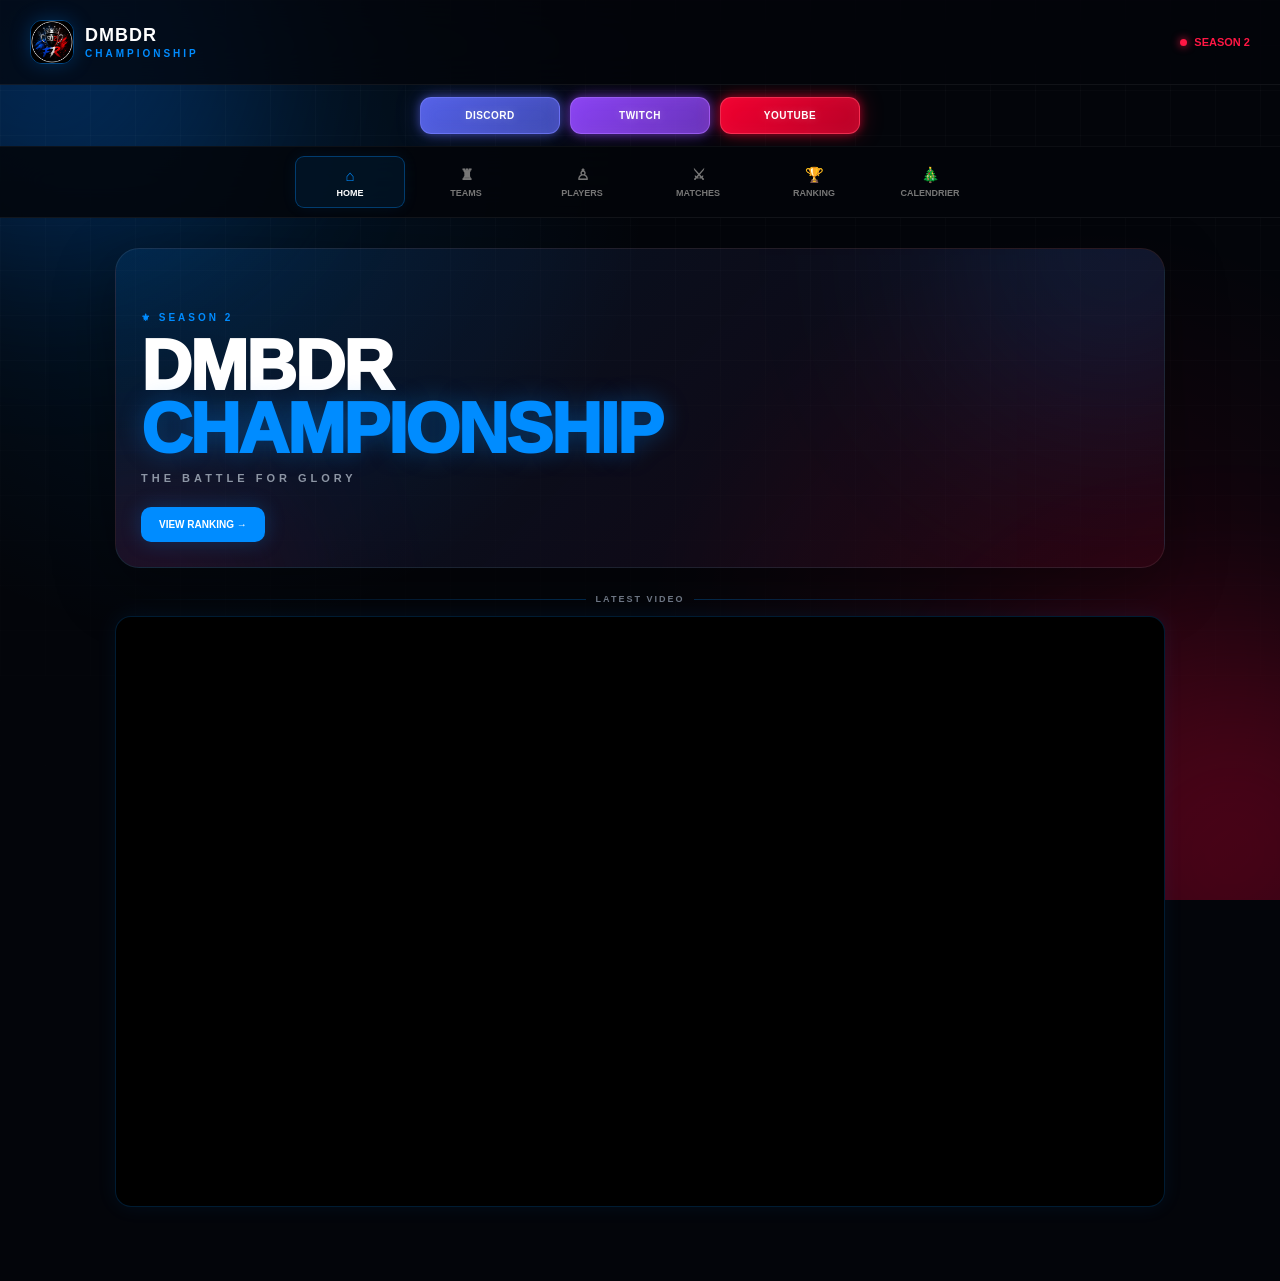
==== commit 909bf7ce: "Update index.html" ====
--- a/index.html
+++ b/index.html
@@ -124,6 +124,10 @@
             RANKING
         </button>
 
+        <button class="nav-button" onclick="showPage('calendar', this)">
+    <span>🎄</span> CALENDRIER
+</button>
+        
     </nav>
 
     <main>
@@ -174,39 +178,54 @@
             ></div>
 
             <!-- CALENDRIER DE L'AVENT -->
-
-<div class="section-title">
-    <span></span>
-    ÉVÉNEMENT SPÉCIAL
-    <span></span>
-</div>
-
-<div class="calendar-entry">
-
-    <div class="calendar-entry-info">
-
-        <span class="calendar-entry-icon">🎄</span>
-
+<section id="calendar" class="page">
+    <div class="section-title">
+        <span>🎄</span>
         <div>
-            <strong>CALENDRIER DE L'AVENT</strong>
-            <span>25 JOURS • 25 RÉCOMPENSES</span>
-        </div>
-
+            <h2>CALENDRIER DE L'AVENT</h2>
+            <p>25 jours • 500 codes • 25 récompenses</p>
+        </div>
     </div>
 
-    <a
-        href="calendrier.html"
-        target="_blank"
-        rel="noopener noreferrer"
-        class="calendar-entry-button"
-    >
-        LE CALENDRIER DE L'AVENT
-        <span>→</span>
-    </a>
-
-</div>
-
-        </section>
+    <div class="calendar-intro">
+        <h3>WINTER EVENT</h3>
+        <p>Sélectionne une case et entre ton code pour découvrir ton résultat.</p>
+        <span>MODE TEST : toutes les cases sont accessibles</span>
+    </div>
+
+    <div id="calendarGrid" class="calendar-grid"></div>
+
+    <div class="calendar-game">
+        <h3 id="calendarDayTitle">SÉLECTIONNE UNE CASE</h3>
+
+        <div class="calendar-reward-preview">
+            <img id="calendarRewardImage"
+                 src="images-calendrier/loose.jpg"
+                 alt="Récompense du calendrier">
+            <p id="calendarRewardName">Choisis une case pour commencer</p>
+        </div>
+
+        <div class="calendar-roulette-window">
+            <div id="calendarRouletteTrack" class="calendar-roulette-track"></div>
+        </div>
+
+        <div class="calendar-code-form">
+            <input id="calendarCodeInput"
+                   type="text"
+                   placeholder="ENTRE TON CODE"
+                   autocomplete="off"
+                   autocapitalize="characters">
+
+            <button id="calendarValidateBtn" type="button">
+                VALIDER
+            </button>
+        </div>
+
+        <p id="calendarMessage" class="calendar-message">
+            Sélectionne une case pour saisir ton code.
+        </p>
+    </div>
+</section>
 
         <!-- TEAMS -->
 
@@ -417,6 +436,7 @@
     </main>
 
     <script src="app.js"></script>
+<script src="calendrier.js"></script>
 
 </body>
 </html>
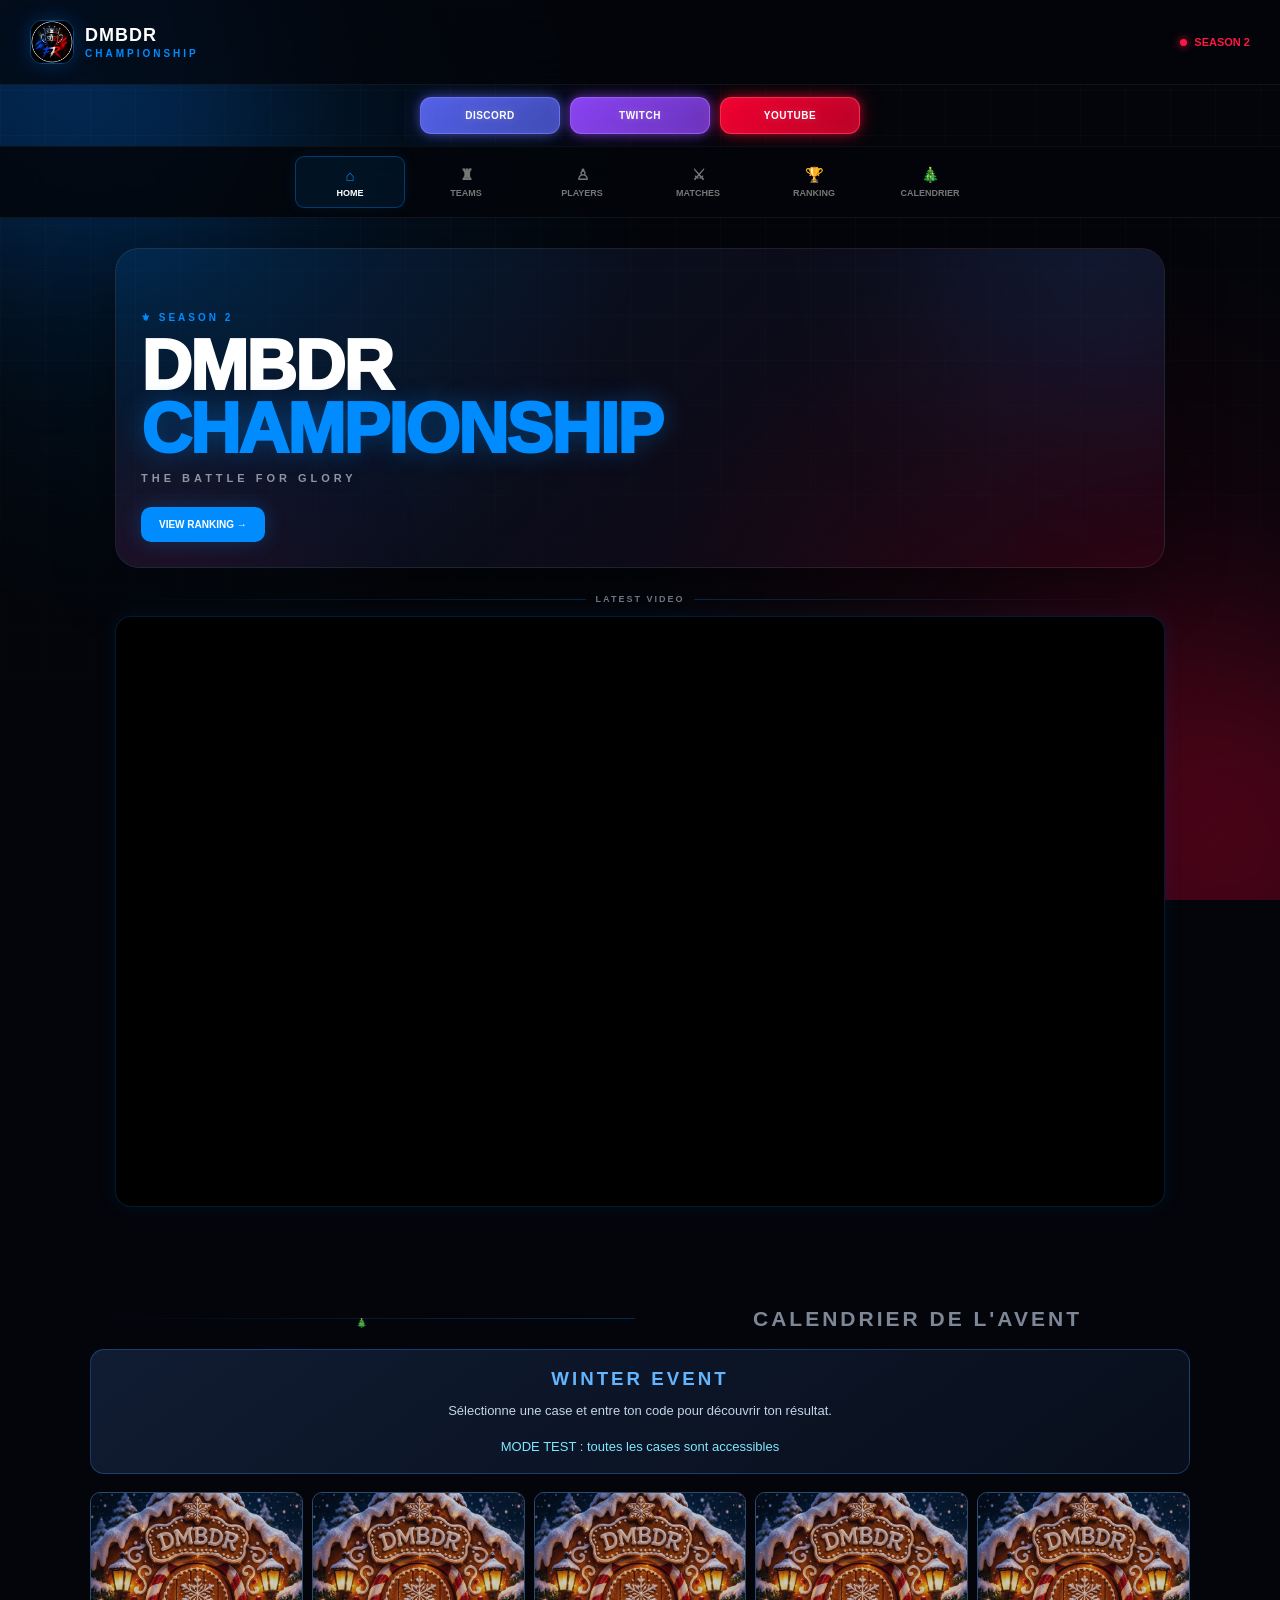
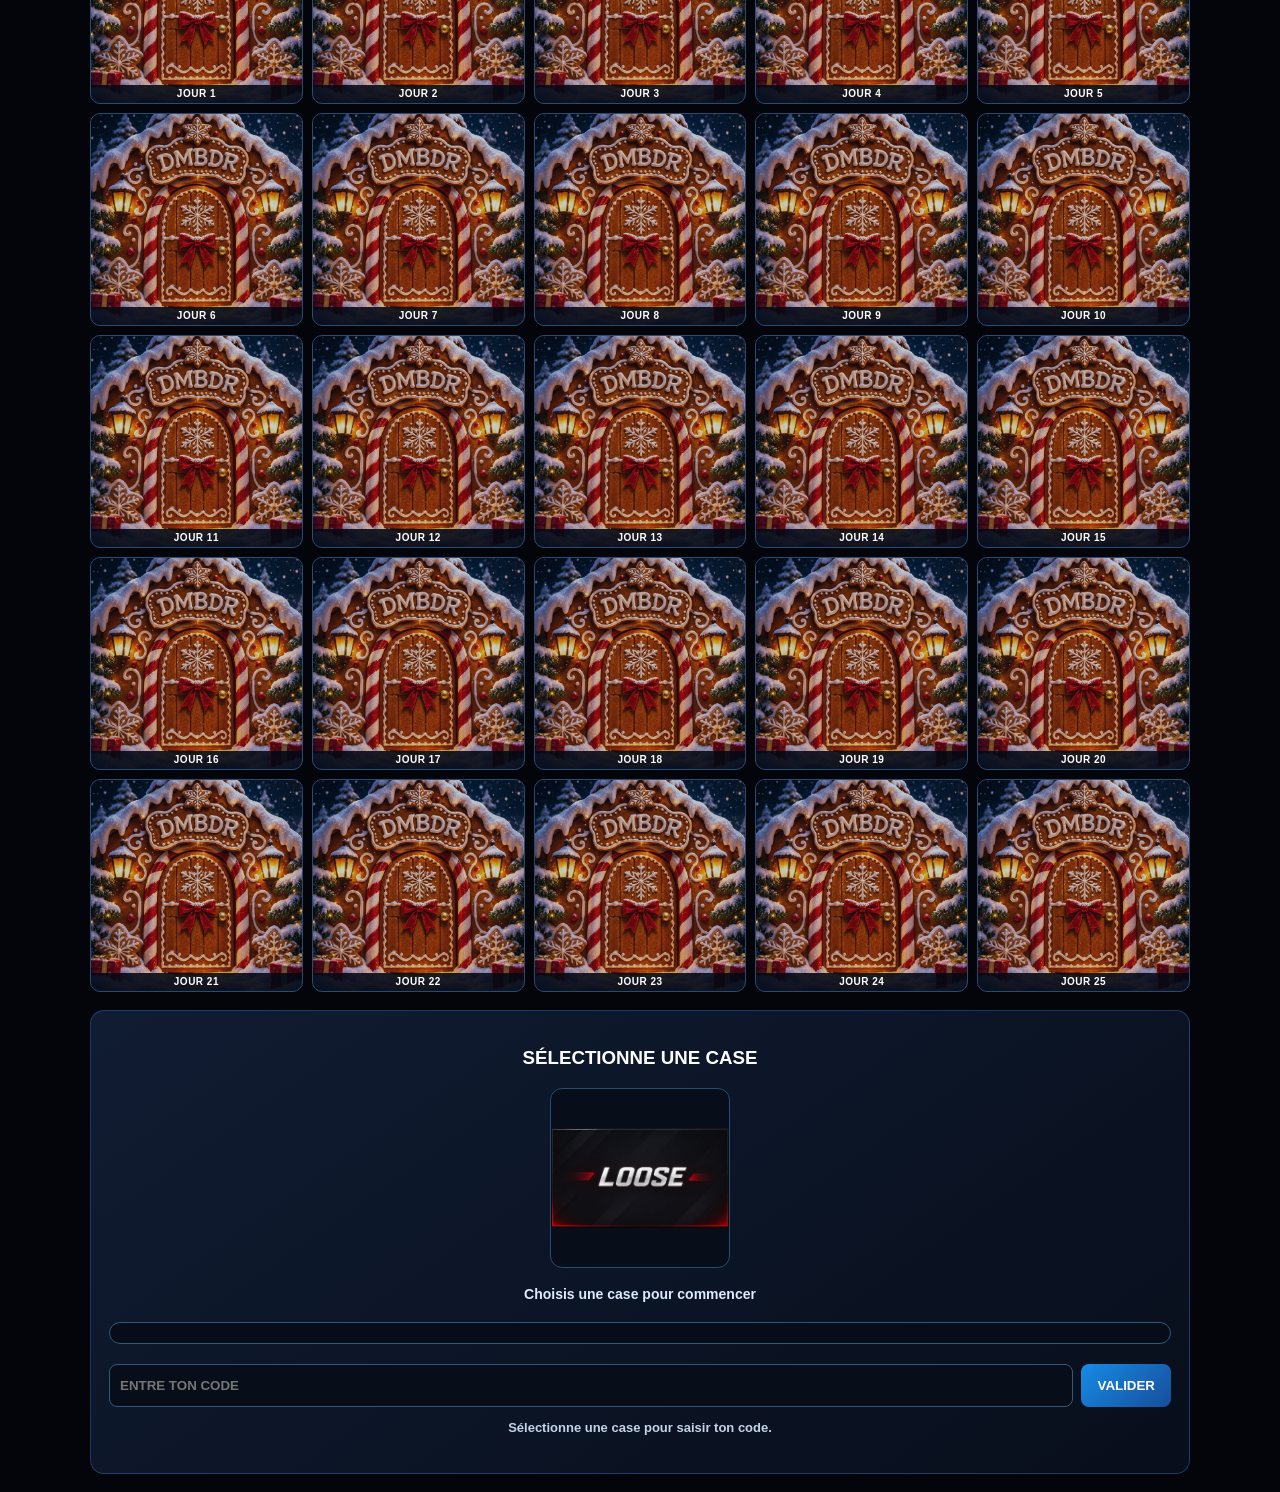
==== commit aa984e6f: "Refactor calendar section title in index.html" ====
--- a/index.html
+++ b/index.html
@@ -176,16 +176,15 @@
                 id="latestVideo"
                 class="latest-video-section"
             ></div>
-
+</section>
+        
             <!-- CALENDRIER DE L'AVENT -->
-<section id="calendar" class="page">
-    <div class="section-title">
-        <span>🎄</span>
-        <div>
-            <h2>CALENDRIER DE L'AVENT</h2>
-            <p>25 jours • 500 codes • 25 récompenses</p>
-        </div>
+<div class="section-title calendar-heading">
+    <span>🎄</span>
+    <div>
+        <h2>CALENDRIER DE L'AVENT</h2>
     </div>
+</div>
 
     <div class="calendar-intro">
         <h3>WINTER EVENT</h3>
--- a/style.css
+++ b/style.css
@@ -5742,3 +5742,259 @@
     }
 
 }
+/* ================================
+   CALENDRIER DE L'AVENT
+================================ */
+
+.calendar-intro,
+.calendar-game {
+    background: linear-gradient(145deg, #101c32, #080e1b);
+    border: 1px solid rgba(65, 150, 255, .3);
+    border-radius: 14px;
+    padding: 18px;
+    margin: 18px 0;
+    text-align: center;
+}
+
+.calendar-intro h3 {
+    color: #63b5ff;
+    letter-spacing: 3px;
+    margin: 0 0 8px;
+}
+
+.calendar-intro p,
+.calendar-intro span {
+    color: #c4d4e8;
+    font-size: 13px;
+}
+
+.calendar-intro span {
+    display: inline-block;
+    color: #7ee7ff;
+    margin-top: 8px;
+}
+
+.calendar-grid {
+    display: grid;
+    grid-template-columns: repeat(5, minmax(0, 1fr));
+    gap: 9px;
+    margin: 18px 0;
+}
+
+.calendar-day {
+    min-width: 0;
+    position: relative;
+    overflow: hidden;
+    padding: 0;
+    aspect-ratio: 1 / 1;
+    border: 1px solid #294b70;
+    border-radius: 10px;
+    background: #101b2d;
+    color: white;
+    cursor: pointer;
+}
+
+.calendar-day img {
+    width: 100%;
+    height: 100%;
+    display: block;
+    object-fit: cover;
+    opacity: .78;
+}
+
+.calendar-day span {
+    position: absolute;
+    inset: auto 0 0;
+    padding: 5px 2px;
+    background: rgba(3, 9, 20, .88);
+    color: white;
+    font-weight: 900;
+    font-size: 13px;
+}
+
+.calendar-day.selected {
+    border: 2px solid #55baff;
+    box-shadow: 0 0 13px rgba(55, 165, 255, .55);
+}
+
+.calendar-day.completed::after {
+    content: "✓";
+    position: absolute;
+    top: 5px;
+    right: 6px;
+    background: #168c62;
+    border-radius: 50%;
+    width: 21px;
+    height: 21px;
+    line-height: 21px;
+    font-weight: 900;
+}
+
+.calendar-reward-preview {
+    margin: 15px auto;
+}
+
+.calendar-reward-preview img {
+    width: min(180px, 65%);
+    aspect-ratio: 1 / 1;
+    object-fit: contain;
+    border-radius: 12px;
+    background: #080e19;
+    border: 1px solid #294b70;
+}
+
+.calendar-reward-preview p {
+    color: #dcecff;
+    font-weight: 800;
+    font-size: 14px;
+}
+
+.calendar-roulette-window {
+    width: 100%;
+    overflow: hidden;
+    margin: 20px 0;
+    border: 1px solid #31577d;
+    border-radius: 12px;
+    background: #070d18;
+    padding: 10px 0;
+}
+
+.calendar-roulette-track {
+    display: flex;
+    gap: 10px;
+    transform: translateX(0);
+    will-change: transform;
+}
+
+.calendar-roulette-card {
+    flex: 0 0 92px;
+    width: 92px;
+    height: 92px;
+    border: 1px solid #294b70;
+    border-radius: 9px;
+    overflow: hidden;
+    background: #101b2d;
+}
+
+.calendar-roulette-card img {
+    width: 100%;
+    height: 100%;
+    object-fit: contain;
+}
+
+.calendar-roulette-card.winner {
+    border: 2px solid #ffd76a;
+    box-shadow: 0 0 15px rgba(255, 215, 106, .6);
+}
+
+.calendar-code-form {
+    display: flex;
+    gap: 8px;
+    margin-top: 15px;
+}
+
+.calendar-code-form input {
+    flex: 1;
+    min-width: 0;
+    padding: 13px 10px;
+    border-radius: 8px;
+    border: 1px solid #31577d;
+    background: #080e19;
+    color: white;
+    font-weight: 800;
+    text-transform: uppercase;
+}
+
+.calendar-code-form button {
+    border: 0;
+    border-radius: 8px;
+    padding: 0 16px;
+    background: linear-gradient(135deg, #168ce5, #174d9a);
+    color: white;
+    font-weight: 900;
+    cursor: pointer;
+}
+
+.calendar-code-form button:disabled,
+.calendar-code-form input:disabled {
+    opacity: .5;
+    cursor: not-allowed;
+}
+
+.calendar-message {
+    min-height: 22px;
+    color: #c4d4e8;
+    font-size: 13px;
+    font-weight: 700;
+}
+
+.calendar-message.error {
+    color: #ff7373;
+}
+
+.calendar-message.success {
+    color: #68e6a5;
+}
+
+@media (max-width: 420px) {
+    .calendar-grid {
+        gap: 6px;
+    }
+
+    .calendar-code-form button {
+        padding: 0 11px;
+        font-size: 12px;
+    }
+
+    .calendar-roulette-card {
+        flex-basis: 76px;
+        width: 76px;
+        height: 76px;
+    }
+}
+/* CALENDRIER : TITRE CENTRÉ */
+
+.calendar-heading {
+    display: flex;
+    justify-content: center;
+    align-items: center;
+    text-align: center;
+    width: 100%;
+}
+
+.calendar-heading > div {
+    flex: 1;
+    text-align: center;
+}
+
+.calendar-heading h2 {
+    margin: 0;
+    font-size: 21px;
+    letter-spacing: 3px;
+}
+
+/* CASES : TEXTE PLUS FIN */
+
+.calendar-day span {
+    padding: 3px 1px;
+    font-size: 10px;
+    font-weight: 700;
+    letter-spacing: .5px;
+    line-height: 1.2;
+}
+
+.calendar-day {
+    border-radius: 10px;
+}
+
+@media (max-width: 420px) {
+    .calendar-heading h2 {
+        font-size: 17px;
+        letter-spacing: 2px;
+    }
+
+    .calendar-day span {
+        font-size: 9px;
+        font-weight: 700;
+    }
+}
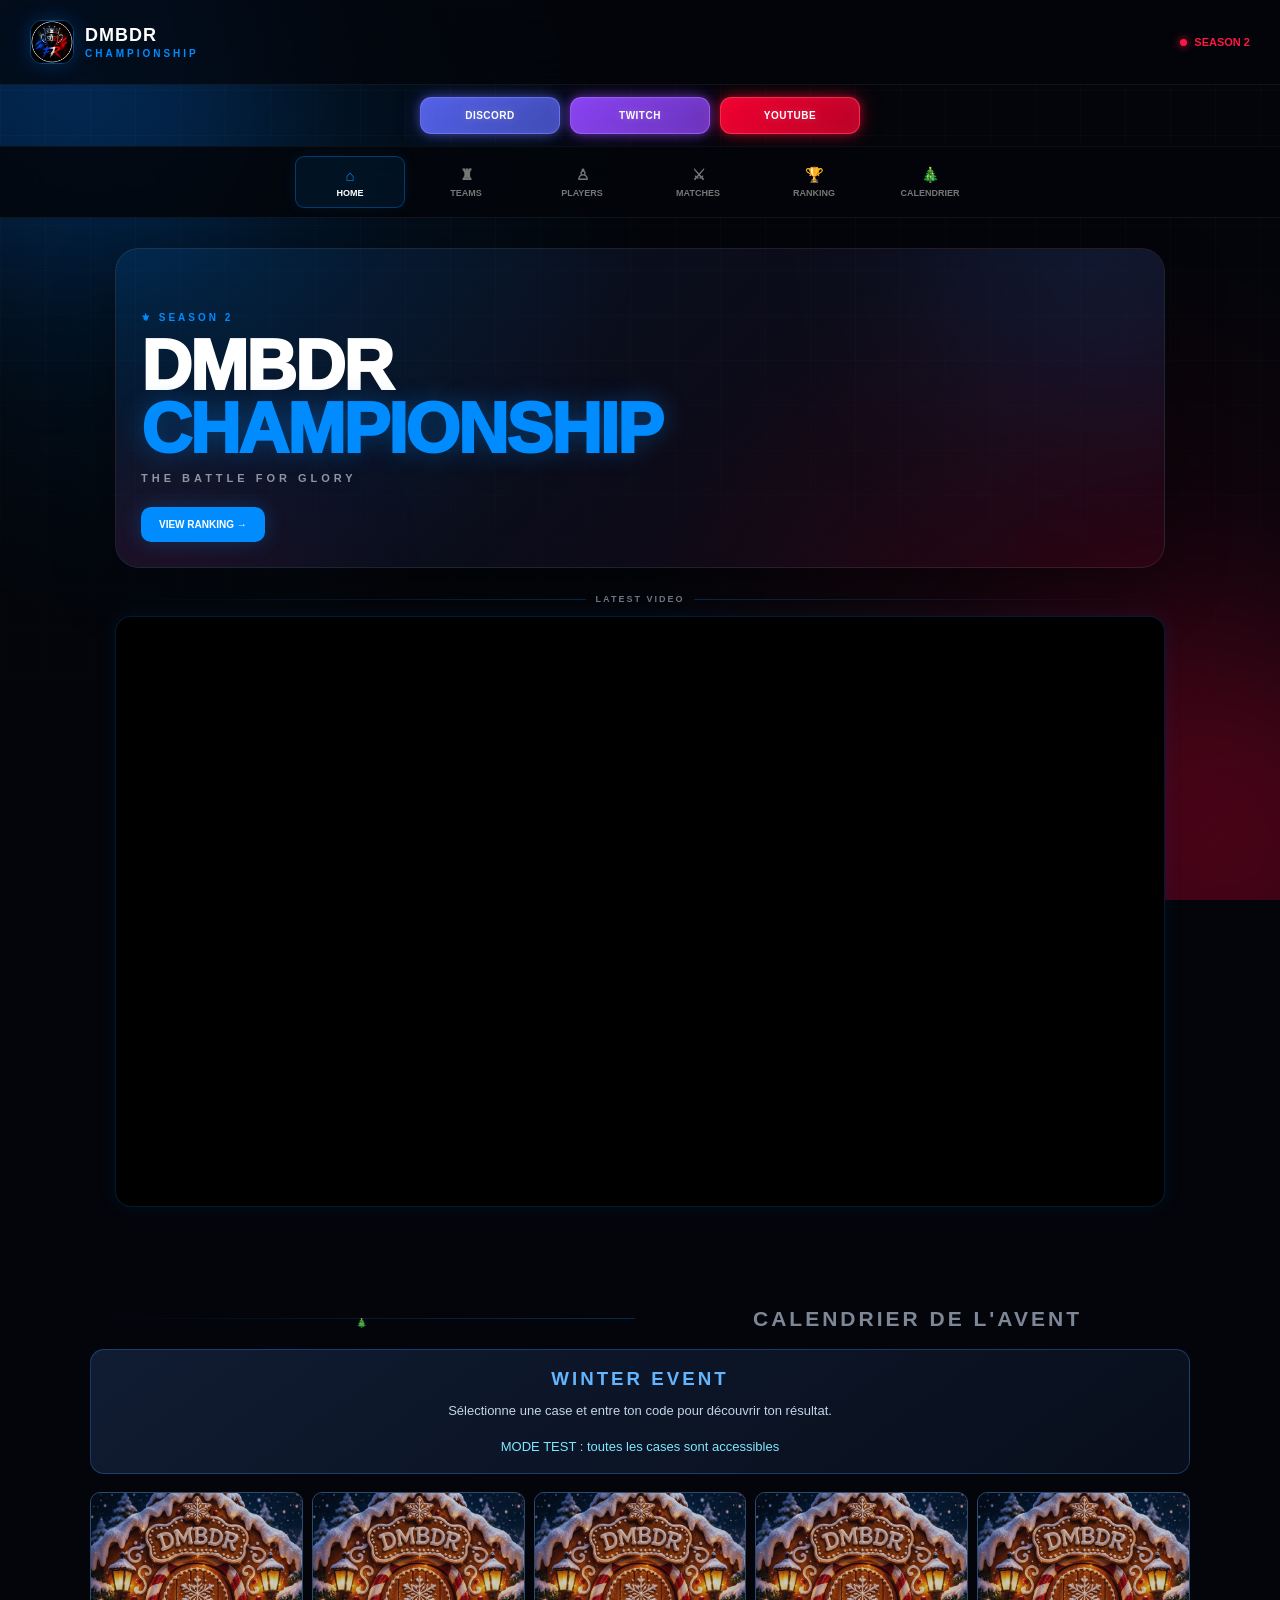
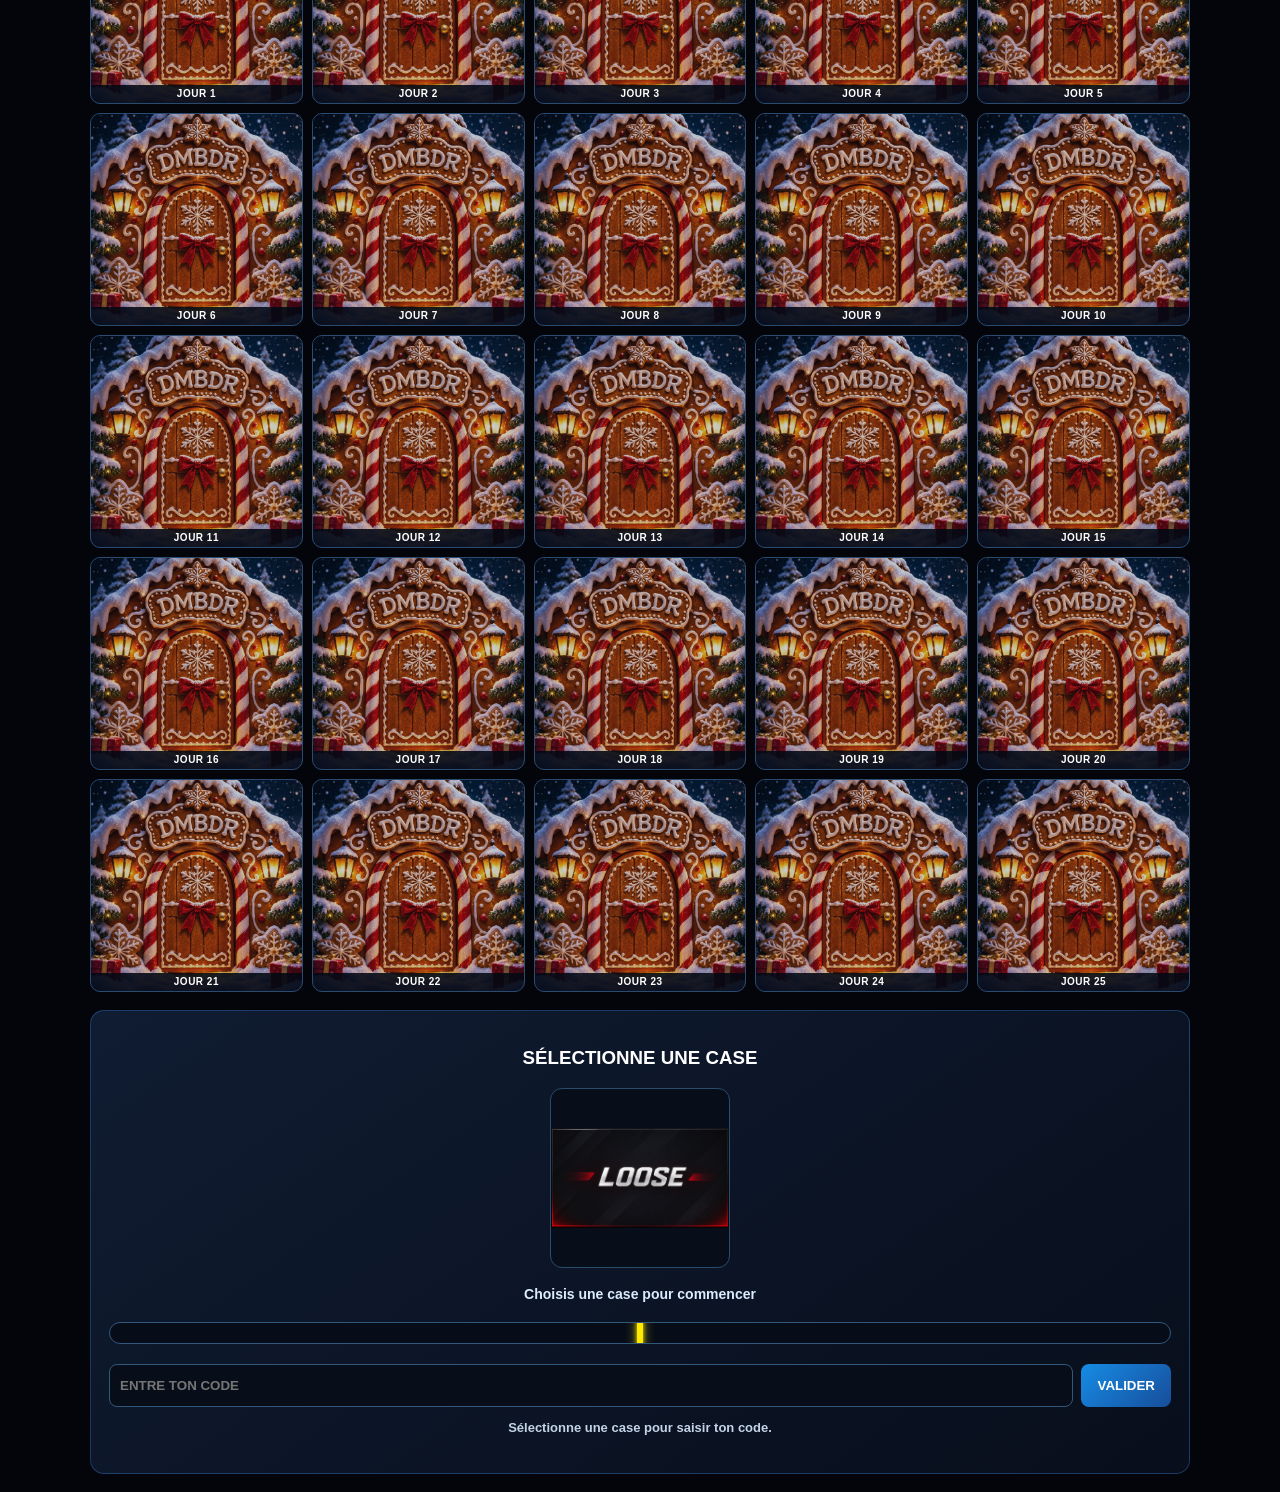
==== commit 91135f11: "Refactor calendar roulette window structure" ====
--- a/index.html
+++ b/index.html
@@ -205,8 +205,13 @@
         </div>
 
         <div class="calendar-roulette-window">
-            <div id="calendarRouletteTrack" class="calendar-roulette-track"></div>
-        </div>
+
+    <div id="calendarRouletteTrack" class="calendar-roulette-track"></div>
+
+    <!-- BARRE JAUNE CENTRALE -->
+    <div class="calendar-roulette-marker"></div>
+
+</div>
 
         <div class="calendar-code-form">
             <input id="calendarCodeInput"
--- a/style.css
+++ b/style.css
@@ -5998,3 +5998,29 @@
         font-weight: 700;
     }
 }
+/* BARRE JAUNE CENTRALE - ROULETTE DMBDR */
+
+.calendar-roulette-window {
+    position: relative;
+    overflow: hidden;
+}
+
+.calendar-roulette-marker {
+    position: absolute;
+    z-index: 20;
+    top: -5px;
+    bottom: -5px;
+    left: 50%;
+    width: 6px;
+    transform: translateX(-50%);
+    background: #ffea00;
+    border-radius: 10px;
+    box-shadow:
+        0 0 5px rgba(255, 234, 0, 0.9),
+        0 0 12px rgba(255, 234, 0, 0.6);
+    pointer-events: none;
+}
+
+.calendar-roulette-marker span {
+    display: none;
+}
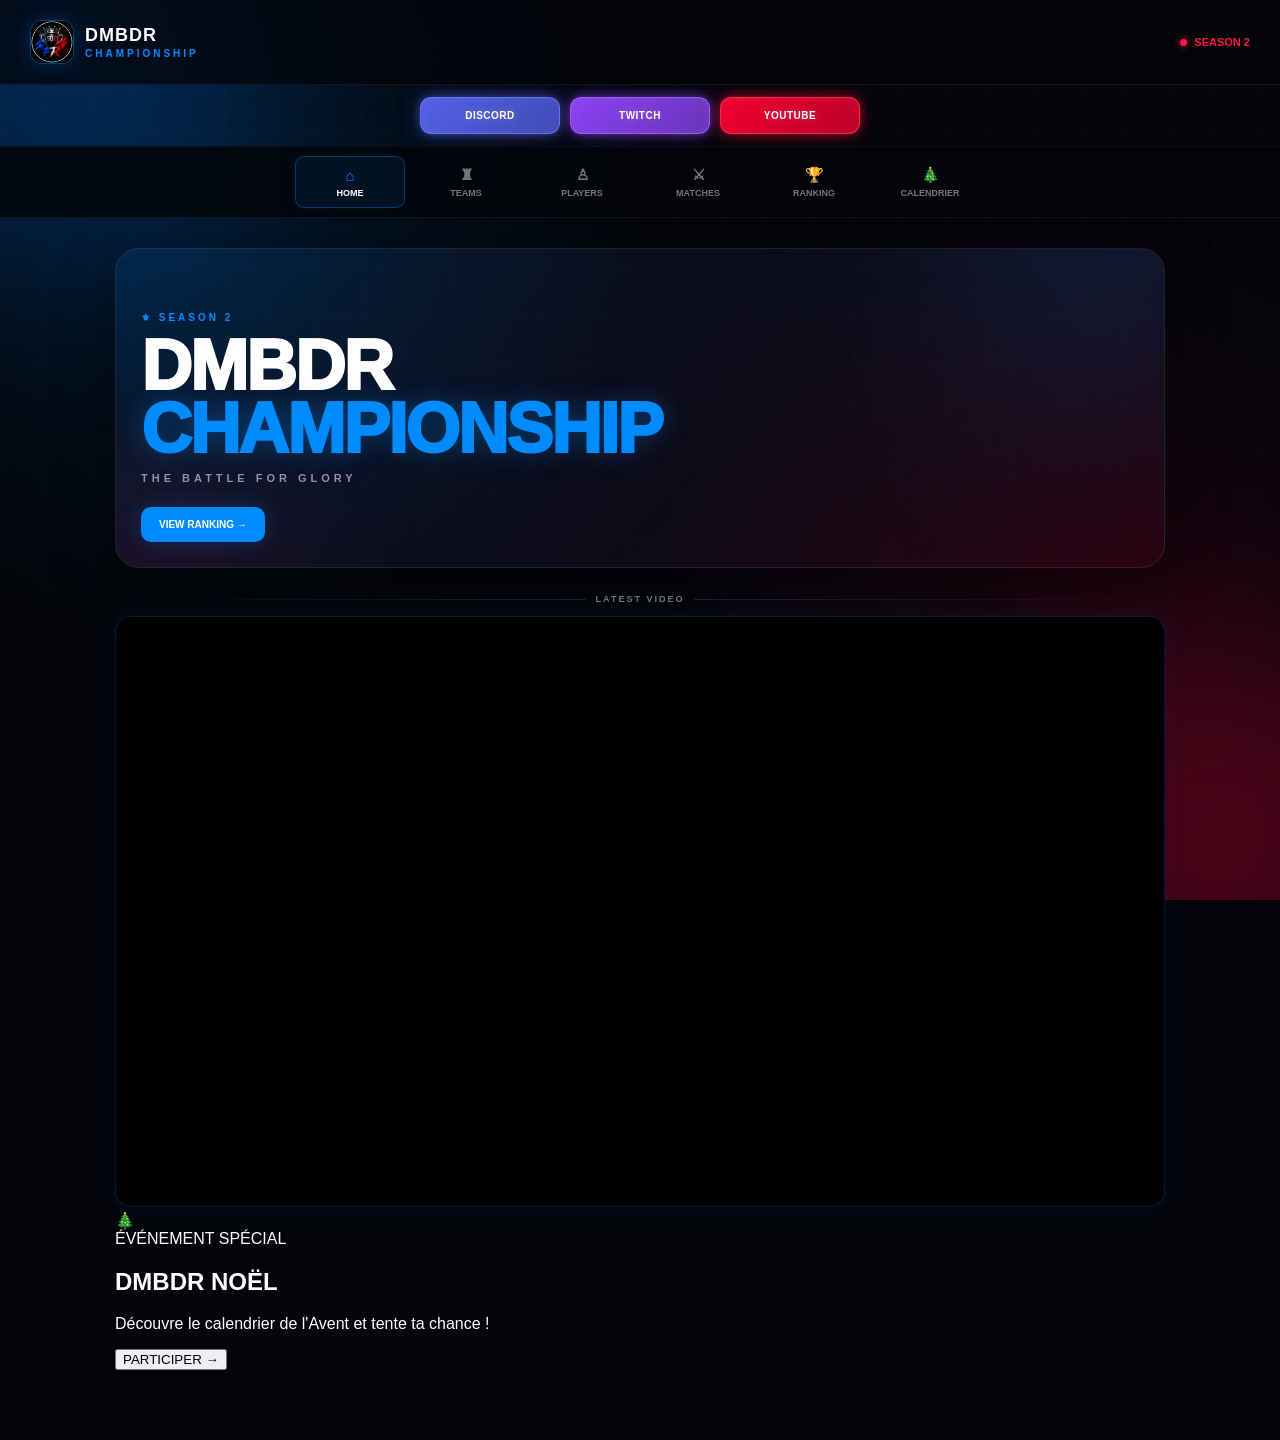
==== commit 2cb25297: "Update index.html" ====
--- a/index.html
+++ b/index.html
@@ -1,3 +1,4 @@
+
 <!DOCTYPE html>
 <html lang="fr">
 <head>
@@ -124,10 +125,14 @@
             RANKING
         </button>
 
-        <button class="nav-button" onclick="showPage('calendar', this)">
-    <span>🎄</span> CALENDRIER
-</button>
-        
+        <button
+            class="nav-button"
+            onclick="showPage('calendar', this)"
+        >
+            <span>🎄</span>
+            CALENDRIER
+        </button>
+
     </nav>
 
     <main>
@@ -176,60 +181,144 @@
                 id="latestVideo"
                 class="latest-video-section"
             ></div>
-</section>
-        
-            <!-- CALENDRIER DE L'AVENT -->
-<div class="section-title calendar-heading">
-    <span>🎄</span>
-    <div>
-        <h2>CALENDRIER DE L'AVENT</h2>
-    </div>
-</div>
-
-    <div class="calendar-intro">
-        <h3>WINTER EVENT</h3>
-        <p>Sélectionne une case et entre ton code pour découvrir ton résultat.</p>
-        <span>MODE TEST : toutes les cases sont accessibles</span>
-    </div>
-
-    <div id="calendarGrid" class="calendar-grid"></div>
-
-    <div class="calendar-game">
-        <h3 id="calendarDayTitle">SÉLECTIONNE UNE CASE</h3>
-
-        <div class="calendar-reward-preview">
-            <img id="calendarRewardImage"
-                 src="images-calendrier/loose.jpg"
-                 alt="Récompense du calendrier">
-            <p id="calendarRewardName">Choisis une case pour commencer</p>
-        </div>
-
-        <div class="calendar-roulette-window">
-
-    <div id="calendarRouletteTrack" class="calendar-roulette-track"></div>
-
-    <!-- BARRE JAUNE CENTRALE -->
-    <div class="calendar-roulette-marker"></div>
-
-</div>
-
-        <div class="calendar-code-form">
-            <input id="calendarCodeInput"
-                   type="text"
-                   placeholder="ENTRE TON CODE"
-                   autocomplete="off"
-                   autocapitalize="characters">
-
-            <button id="calendarValidateBtn" type="button">
-                VALIDER
-            </button>
-        </div>
-
-        <p id="calendarMessage" class="calendar-message">
-            Sélectionne une case pour saisir ton code.
-        </p>
-    </div>
-</section>
+
+            <!-- HOME EVENT BUTTON -->
+
+            <div class="home-event-card">
+
+                <div class="home-event-icon">
+                    🎄
+                </div>
+
+                <div class="home-event-info">
+
+                    <span>ÉVÉNEMENT SPÉCIAL</span>
+
+                    <h2>DMBDR NOËL</h2>
+
+                    <p>
+                        Découvre le calendrier de l'Avent et tente ta chance !
+                    </p>
+
+                </div>
+
+                <button
+                    class="home-event-button"
+                    onclick="showPageById('calendar')"
+                >
+                    PARTICIPER →
+                </button>
+
+            </div>
+
+        </section>
+
+        <!-- CALENDAR -->
+
+        <section
+            id="calendar"
+            class="page"
+        >
+
+            <div class="section-title calendar-heading">
+
+                <span>🎄</span>
+
+                <div>
+                    <h2>CALENDRIER DE L'AVENT</h2>
+                </div>
+
+            </div>
+
+            <div class="calendar-intro">
+
+                <h3>WINTER EVENT</h3>
+
+                <p>
+                    Sélectionne une case et entre ton code pour découvrir ton résultat.
+                </p>
+
+                <span>
+                    MODE TEST : toutes les cases sont accessibles
+                </span>
+
+            </div>
+
+            <!-- 25 CASES -->
+
+            <div
+                id="calendarGrid"
+                class="calendar-grid"
+            ></div>
+
+            <!-- CALENDAR GAME -->
+
+            <div class="calendar-game">
+
+                <h3 id="calendarDayTitle">
+                    SÉLECTIONNE UNE CASE
+                </h3>
+
+                <div class="calendar-reward-preview">
+
+                    <img
+                        id="calendarRewardImage"
+                        src="images-calendrier/loose.jpg"
+                        alt="Récompense du calendrier"
+                    >
+
+                    <p id="calendarRewardName">
+                        Choisis une case pour commencer
+                    </p>
+
+                </div>
+
+                <!-- ROULETTE -->
+
+                <div class="calendar-roulette-window">
+
+                    <div
+                        id="calendarRouletteTrack"
+                        class="calendar-roulette-track"
+                    ></div>
+
+                    <!-- BARRE JAUNE CENTRALE -->
+
+                    <div class="calendar-roulette-marker"></div>
+
+                </div>
+
+                <!-- CODE FORM -->
+
+                <div class="calendar-code-form">
+
+                    <input
+                        id="calendarCodeInput"
+                        type="text"
+                        placeholder="ENTRE TON CODE"
+                        autocomplete="off"
+                        autocapitalize="characters"
+                    >
+
+                    <button
+                        id="calendarValidateBtn"
+                        type="button"
+                    >
+                        VALIDER
+                    </button>
+
+                </div>
+
+                <p
+                    id="calendarMessage"
+                    class="calendar-message"
+                >
+                    Sélectionne une case pour saisir ton code.
+                </p>
+
+            </div>
+
+        </section>
 
         <!-- TEAMS -->
 
@@ -439,8 +528,10 @@
 
     </main>
 
+    <!-- JAVASCRIPT -->
+
     <script src="app.js"></script>
-<script src="calendrier.js"></script>
+    <script src="calendrier.js"></script>
 
 </body>
 </html>
--- a/style.css
+++ b/style.css
@@ -6005,22 +6005,30 @@
     overflow: hidden;
 }
 
+/* BARRE CENTRALE JAUNE PLUS FINE */
+
 .calendar-roulette-marker {
     position: absolute;
     z-index: 20;
     top: -5px;
     bottom: -5px;
     left: 50%;
-    width: 6px;
+    width: 3px;
     transform: translateX(-50%);
     background: #ffea00;
     border-radius: 10px;
-    box-shadow:
-        0 0 5px rgba(255, 234, 0, 0.9),
-        0 0 12px rgba(255, 234, 0, 0.6);
+    box-shadow: 0 0 5px rgba(255, 234, 0, 0.7);
     pointer-events: none;
 }
 
 .calendar-roulette-marker span {
     display: none;
 }
+
+/* SUPPRIMER LE CONTOUR JAUNE DU GAGNANT */
+
+.calendar-roulette-card.winner {
+    border: 1px solid #29435f !important;
+    box-shadow: none !important;
+    outline: none !important;
+}
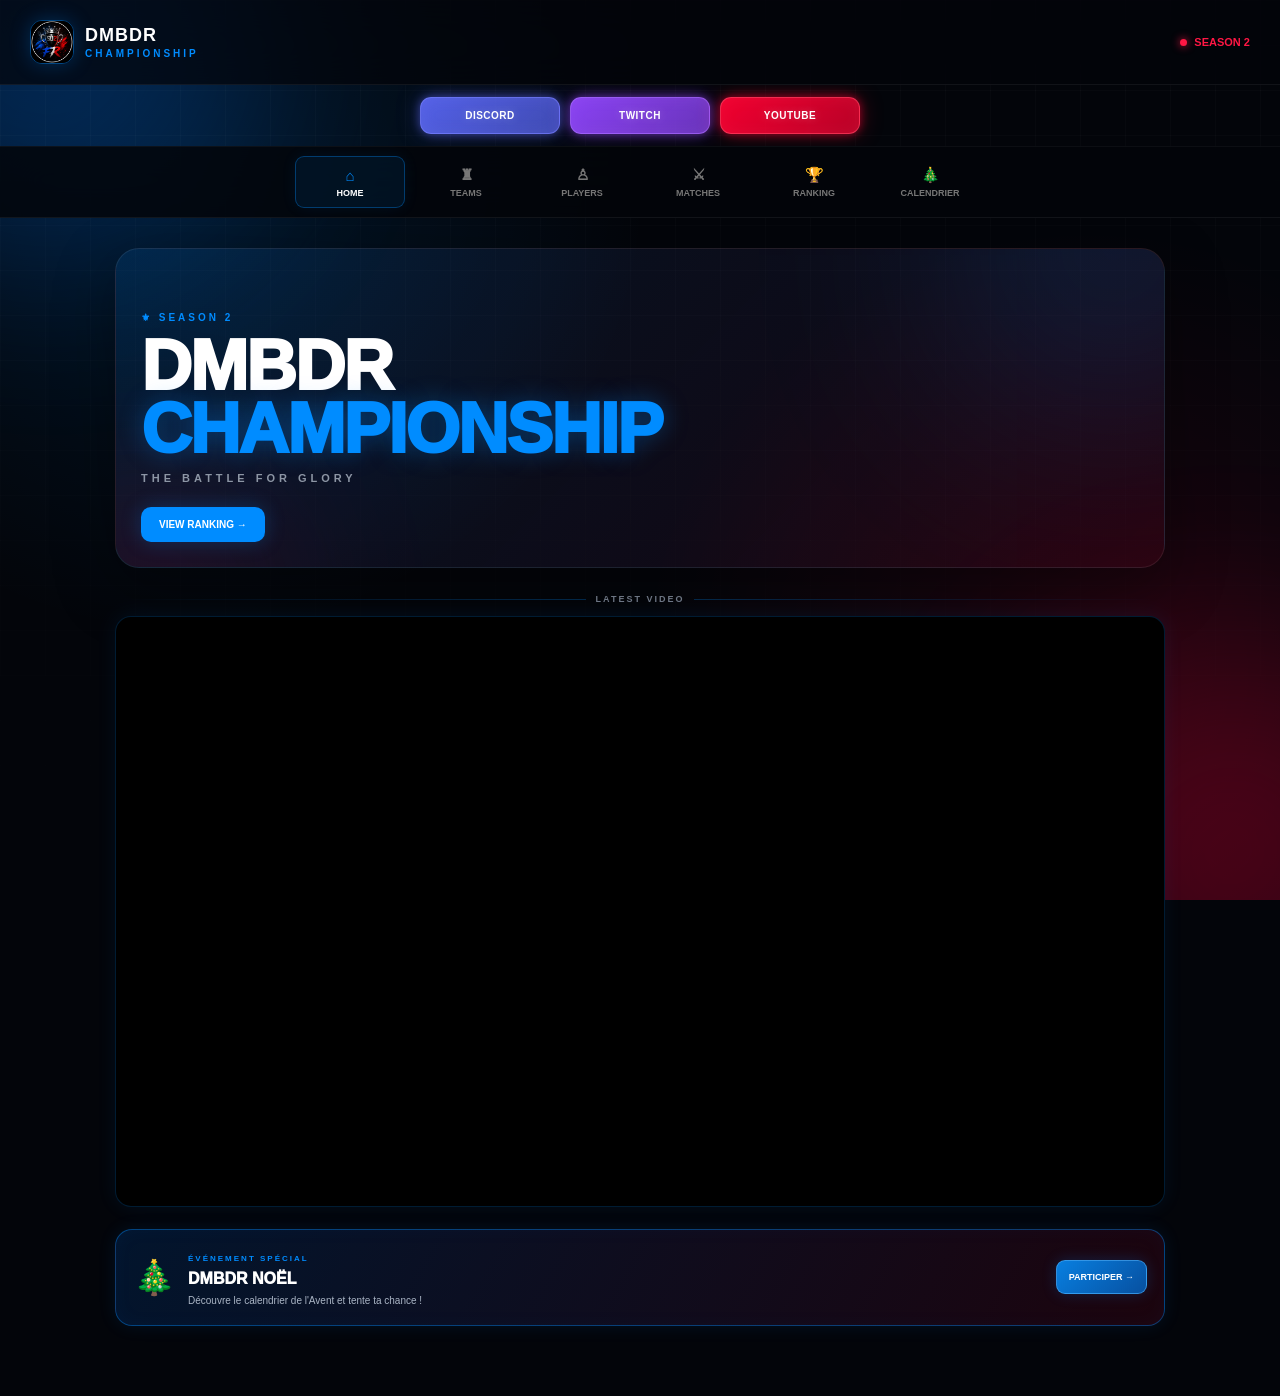
==== commit 551b0e21: "Update index.html" ====
--- a/index.html
+++ b/index.html
@@ -220,29 +220,15 @@
             class="page"
         >
 
-            <div class="section-title calendar-heading">
-
-                <span>🎄</span>
-
-                <div>
-                    <h2>CALENDRIER DE L'AVENT</h2>
-                </div>
-
-            </div>
-
-            <div class="calendar-intro">
-
-                <h3>WINTER EVENT</h3>
-
-                <p>
-                    Sélectionne une case et entre ton code pour découvrir ton résultat.
-                </p>
-
-                <span>
-                    MODE TEST : toutes les cases sont accessibles
-                </span>
-
-            </div>
+            
+<div class="calendar-intro">
+    <h3>❄️ WINTER EVENT ❄️</h3>
+    <p>
+        Sélectionne une case et entre ton code pour découvrir ton résultat.
+    </p>
+    <span>🎄 CALENDRIER DE L'AVENT DMBDR 🎄</span>
+</div>
+
 
             <!-- 25 CASES -->
 
--- a/style.css
+++ b/style.css
@@ -6032,3 +6032,115 @@
     box-shadow: none !important;
     outline: none !important;
 }
+
+/* =====================================================
+   FIX PAGES — AFFICHER UN SEUL ONGLET À LA FOIS
+===================================================== */
+
+main > .page {
+    display: none !important;
+    width: 100%;
+}
+
+main > .page.active {
+    display: block !important;
+}
+
+/* =====================================================
+   BOUTON ÉVÉNEMENT DMBDR NOËL SUR HOME
+===================================================== */
+
+.home-event-card {
+    position: relative;
+    display: flex;
+    align-items: center;
+    gap: 13px;
+    width: 100%;
+    margin-top: 22px;
+    padding: 17px;
+    overflow: hidden;
+    border: 1px solid rgba(0, 140, 255, .4);
+    border-radius: 17px;
+    background: linear-gradient(
+        120deg,
+        rgba(0, 100, 220, .17),
+        rgba(255, 0, 55, .10)
+    );
+    box-shadow:
+        0 0 18px rgba(0, 140, 255, .10),
+        inset 0 0 20px rgba(0, 140, 255, .04);
+}
+
+.home-event-icon {
+    flex-shrink: 0;
+    font-size: 34px;
+}
+
+.home-event-info {
+    flex: 1;
+    min-width: 0;
+}
+
+.home-event-info > span {
+    color: #008cff;
+    font-size: 8px;
+    font-weight: 900;
+    letter-spacing: 2px;
+}
+
+.home-event-info h2 {
+    margin: 5px 0;
+    color: white;
+    font-size: 16px;
+    font-weight: 1000;
+}
+
+.home-event-info p {
+    margin: 0;
+    color: #aab5c5;
+    font-size: 10px;
+    line-height: 1.5;
+}
+
+.home-event-button {
+    flex-shrink: 0;
+    padding: 11px 12px;
+    border: 1px solid rgba(80, 180, 255, .6);
+    border-radius: 9px;
+    background: linear-gradient(135deg, #087fe0, #0750a0);
+    color: white;
+    font-size: 9px;
+    font-weight: 900;
+    cursor: pointer;
+    box-shadow: 0 0 15px rgba(0, 140, 255, .2);
+}
+
+.home-event-button:active {
+    transform: scale(.96);
+}
+
+/* MOBILE */
+
+@media (max-width: 480px) {
+    .home-event-card {
+        gap: 9px;
+        padding: 13px 10px;
+    }
+
+    .home-event-icon {
+        font-size: 27px;
+    }
+
+    .home-event-info h2 {
+        font-size: 13px;
+    }
+
+    .home-event-info p {
+        font-size: 9px;
+    }
+
+    .home-event-button {
+        padding: 10px 9px;
+        font-size: 8px;
+    }
+}
